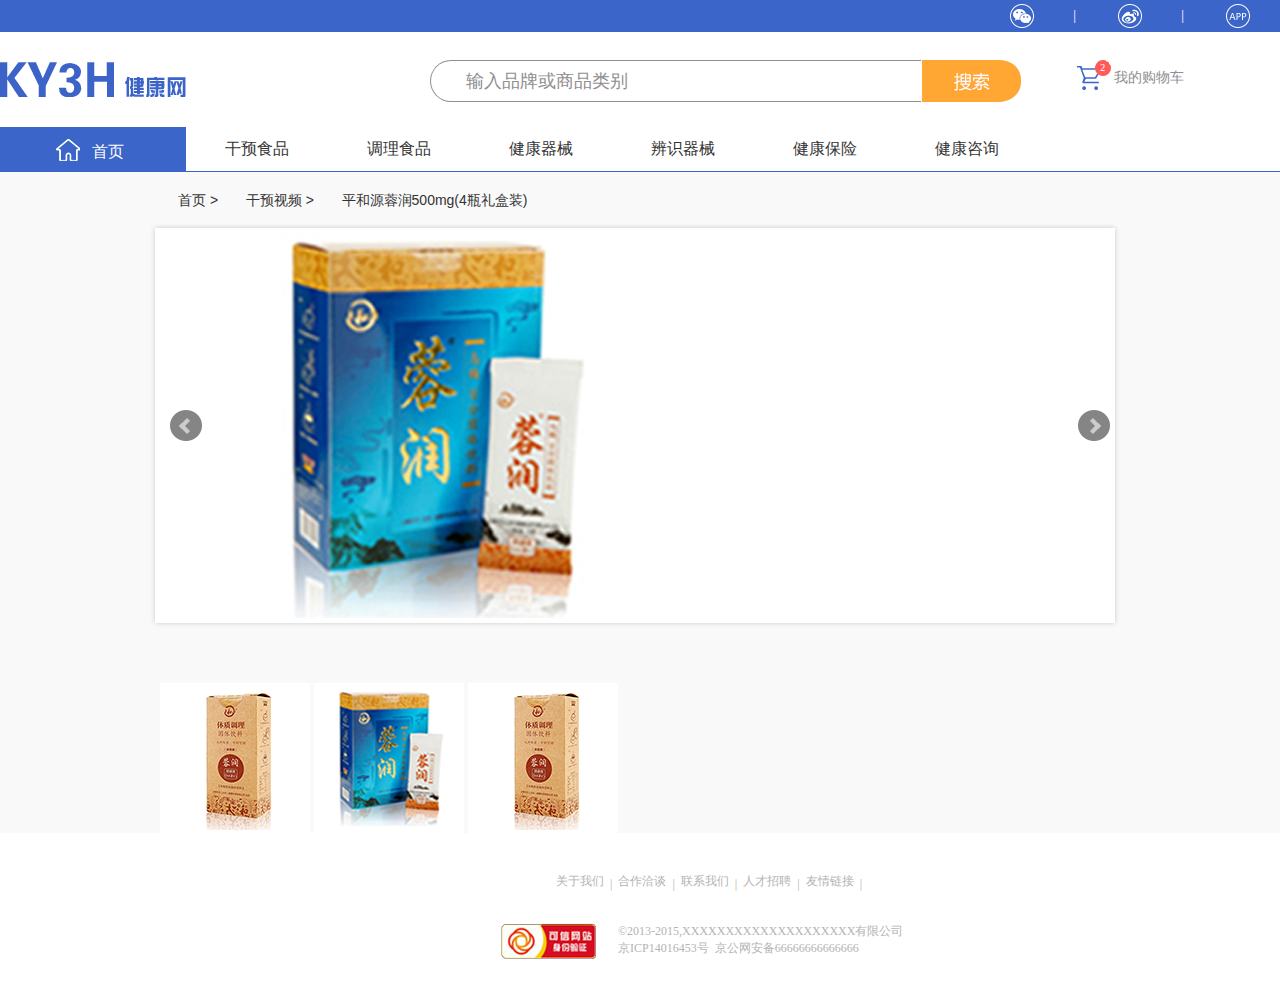
==== goodDetails.html @ a5d9b706 "dsaf" ====
<!doctype html>
<html lang="en">
<head>
	<meta charset="UTF-8">
	<meta http-equiv=Content-Type content=“text/html;charset=UTF-8″>
	<meta http-equiv=X-UA-Compatible content=IE=EmulateIE8>
	<link rel="stylesheet" href="css/bootstrap.min.css">
	<link rel="stylesheet" href="css/jquery.bxslider.css">
	<link rel="stylesheet" href="css/reset.css">
	<link rel="stylesheet" href="css/index.css">
	<link rel="stylesheet" href="css/hb_pc.css">
	<script src="js/jquery-1.9.1.min.js"></script>
	<script src="js/jquery.bxslider.min.js"></script>
	<script src="js/bootstrap.min.js"></script>
	<script src="js/index.js"></script>
	<script type="text/javascript" src="js/PIE.js"></script>
	<title>商品详情</title>
</head>
<body>
	<!-- 顶部 -->
	<div class="box h-box">
		<div class="content clearfloat">
			<ul class="clearfloat">
				<li>
					<img src="images/seey_00.png" alt="" class="h-img">
                    <img src="images/hre_20.png" alt="" class="header-son">
                    <span>|</span>
				</li>
				<li>
					 <img src="images/seey_01.png" alt="" class="h-img">
                     <img src="images/rhee_21.png" alt="" class="header-son header-son-2">
                    <span>|</span>
				</li>
				<li>
					<img src="images/seey_02.png" alt="" class="h-img">
                    <img src="images/ewhj_23.png" alt="" class="header-son">
                    <span>|</span>
				</li>
				<li>
					<img src="images/seey_03.png" alt="" class="h-img">
				</li>
			</ul>
		</div>
	</div>
	<!-- logo 搜索 登录 注册 -->
    <div class="box logobox">
		<div class="content">
			<!-- logo 搜索 登录 注册 -->
			<ul class="logo_top clearfloat" >
				<li class="logo">
					<img src="images/gew_27.png" alt="">
					<span class="greetings">尊敬的XXX先生/女士上午好！</span>
				</li>

				<li class="search_box">
					<input type="text" placeholder="" value="输入品牌或商品类别">
					<img src="images/gew_21.png" alt="">
				</li>
				<li class="shop_box">
					<div>
						<img src="images/gew_30.png" alt="">
						<span class="shop_num">2</span></div>
					<span>我的购物车</span>
				</li>
				<li class="login_box">
					 <div class="clasify show">
						 <input type="button" value="登录">
						 <p>|</p>
						 <input type="button" value="注册">
					 </div>
					 <div class="clasify ">
						 <img src="images/gew_24.png" alt="">ymisioa
					 </div>
				</li>
			</ul>
			<!-- 导航栏-->
			<ul class="nav clearfloat">
				<li class="nav_home">
					<img src="images/gew_37.png" alt=""><span>首页</span>

				</li>
				<li>干预食品</li>
				<li>调理食品</li>
				<li>健康器械</li>
				<li>辨识器械</li>
				<li>健康保险</li>
				<li>健康咨询</li>
			</ul>
		</div>
	</div>
	<!--首页下拉二级-->
	<div class="box nav_home_erji">
		<ul class="content clearfloat">
			<li class="nav_home_erji_one">
				<img src="images/gww_42.png" alt="">
				<div class="details">
					<strong>暖暖</strong>
					<p>缓解疲劳，有助睡眠</p>
					<p>缓解疲劳，有助睡眠</p>
					<span>￥230.00</span>
					<img src="images/gee_42.png" alt="">
				</div>
				<i></i>
			</li>
			<li class="nav_home_erji_two">
				<img src="images/6trg_44.png" alt="">
				<div class="details">
					<strong>暖暖</strong>
					<p>缓解疲劳，有助睡眠</p>
					<p>缓解疲劳，有助睡眠</p>
					<span>￥230.00</span>
					<img src="images/gee_42.png" alt="">
				</div>
				<i></i>
			</li>
			<li class="nav_home_erji_three">
				<img src="images/6trg_46.png" alt="">
				<div class="details">
					<strong>暖暖</strong>
					<p>缓解疲劳，有助睡眠</p>
					<p>缓解疲劳，有助睡眠</p>
					<span>￥230.00</span>
					<img src="images/gee_42.png" alt="">
				</div>
			</li>
		</ul>
		<ul class="content clearfloat">
			<li class="nav_home_erji_one">
				<img src="images/gww_42.png" alt="">
				<div class="details">
					<strong>暖暖</strong>
					<p>缓解疲劳，有助睡眠</p>
					<p>缓解疲劳，有助睡眠</p>
					<span>￥230.00</span>
					<img src="images/gee_42.png" alt="">
				</div>
				<i></i>
			</li>
			<li class="nav_home_erji_two">
				<img src="images/gww_42.png" alt="">
				<div class="details">
					<strong>暖暖</strong>
					<p>缓解疲劳，有助睡眠</p>
					<p>缓解疲劳，有助睡眠</p>
					<span>￥230.00</span>
					<img src="images/gee_42.png" alt="">
				</div>
				<i></i>
			</li>
		</ul>
	</div>

    <!--- content --->

    <div class="bg_f9f9f9">

        <div class="width_960px margin_center">
            <!-- 导航内容 -->
            <div class="line_height_56px padding_left_18">
                <span class="">首页</span>
                <span class="display_inline_block width_32px"> > </span>
                <span class="">干预视频</span>
                <span class="display_inline_block width_32px"> > </span>
                <span class="">平和源蓉润500mg(4瓶礼盒装)</span>
            </div>

            <!--  -->
            <div class="">
                <!-- 商品图片 -->
                <div class="slider">
                    <ul class="bxslider">
                        <li><img src="images/goods_big_img.png" /></li>
                        <li><img src="images/goods_big_img.png" /></li>
                        <li><img src="images/goods_big_img.png" /></li>
                    </ul>

                    <div id="bx-pager">
                        <a data-slide-index="0" href=""><img src="images/6trg_44.png" /></a>
                        <a data-slide-index="0" href=""><img src="images/6trg_46.png" /></a>
                        <a data-slide-index="0" href=""><img src="images/6trg_44.png" /></a>
                    </div>

                </div>
            </div>
            <script>
                $(function(){
                    $('.bxslider').bxSlider({
                        pagerCustom: '#bx-pager'
                    });
                });

            </script>

        </div>

    </div>

<!--版权-->
	<div class="box copyright">
		<div class="content">
			<ul class="clearfloat">
				<li><a href="">关于我们</a><span>|</span></li>
				<li><a href="">合作洽谈</a><span>|</span></li>
				<li><a href="">联系我们</a><span>|</span></li>
				<li><a href="">人才招聘</a><span>|</span></li>
				<li><a href="">友情链接</a><span>|</span></li>
			</ul>
			<div class="copyright_bottom clearfloat">
				<img src="images/hzwz.png" alt="">
				<div class="copyright_right">
					<p>©2013-2015,XXXXXXXXXXXXXXXXXXXX有限公司</p>
					<p>京ICP14016453号&nbsp;&nbsp;京公网安备66666666666666</p>
				</div>
			</div>
		</div>
	</div>
</body>

</html>
---- css/index.css ----
body{
	font-family: "微软雅黑";background: #f9f9f9;
}
input[type="text"],input[type="button"], input[type="submit"], input[type="reset"],button{
	outline: none; highlight-color: rgba(0,0,0,0);
}
.clearfloat:after{display:block;clear:both;content:"";visibility:hidden;height:0;}
.clearfloat{zoom:1}
*{
	box-sizing: border-box;
}
/********************************** 首页 ****************************************************/

/******************* 顶部******************** */
.box{
	width:100%;
}
.box>.content{
	width:1400px;margin:0 auto;
}
.h-box{
	background: #3c65c9;
}
.h-box  ul{
	float: right;
}
.h-box ul li{
	width:108px;float:left;color:#fff;position: relative;height:32px;line-height: 32px;text-align: center;
}
.h-box ul li .h-img{
	position: absolute;left:0;_left:10px;right:0;top:0;bottom:0;margin:auto;vertical-align: middle;
}
.h-box  ul li .header-son{
   position: absolute;top:32px;right:-20px;z-index: 2;display: none;
}
.h-box ul li .header-son-2{
   right:0;
}
.h-box ul li span{
	position: absolute;right:0;
}
.clasify{
	display: none;
}
.show{
	display: block;
}
/**********************logo 搜索 登录 注册**************************/
.logobox{
	background: #fff;border-bottom:1px solid #3C65C9;
}
.logobox ul li{
	float: left;
}
.logobox .logo_top{
	color:#918e8f;padding-top:28px;
}
.logobox .logo_top .logo{
	width:430px;margin-top:2px;margin-bottom:30px;
}
.logobox .logo_top .logo img{
  width:186px;height:35px;
}
.logobox .logo_top .logo .greetings{
	display: block;float:right;width:244px;height:35px;line-height: 35px;
	text-align: center;font-size:12px;display: none;
}
.logobox .logo_top .search_box{
	width:591px;height:42px;position: relative;
}
.logobox .logo_top .search_box input{
	width:491px;height:42px;line-height:42px;color:#918e8f;border-radius:50px 0 0 50px;-webkit-border-radius:50px 0 0 50px;-moz-border-radius:50px 0 0 50px; border:1px solid #918e8f;border-right:0;padding-left:35px;font-size: 18px; behavior: url(PIE.htc);position: absolute;left:0;top:0;z-index: 5;
	behavior: url("CSS/PIE.htc");
}
.logobox .logo_top .search_box img{
	position: absolute;right:0;top:0;width:99px;heihgt:42px;
}
.logobox .logo_top .shop_box{
     width:218px;hight:35px;
	line-height:35px;
	text-align: center;
	font-size: 14px;
}
.logobox .logo_top .shop_box div{
	position: relative;width:35px;height:30px;
	display: inline-block;
}
.logobox .logo_top .shop_box div .shop_num{
	display:block;position: absolute;right:0;top:0;width:16px;height:16px;
	text-align: center;line-height: 16px;background: url("../images/hee_03.png");
	font-size:10px;color:#fff;
}
.logobox .logo_top .shop_box div img{
	vertical-align: top;
}
/*登录  注册 */
.logobox .logo_top .login_box {
   float:right;width:160px;height:40px;
	text-align: center;
	line-height:30px;
}
.logobox .logo_top .login_box p{
	display: inline-block;
}
.logobox .logo_top .login_box input{
	background:none;border:none;outline: none;color:#918e8f;font-size: 14px;width:28px;height:16px;
}
.logobox .logo_top .login_box img{
	vertical-align: middle;width:40px;height:40px;border-radius: 50%;margin-right:16px;
	behavior: url("CSS/PIE.htc");
}
 /*导航栏*/
.nav{
 color:#333;font-size:16px;
}
.nav li{
	width:142px;text-align: center;height:44px;line-height: 44px;
}
.nav .nav_home{
	background: #3c65c9;width:186px;text-align: center;height:44px;color:#fff;
}
.nav .nav_home>img{
	display:block;float:left;width:24px;height:22px;margin:12px 12px 0 56px;
}
.nav .nav_home>span{
	display:block;float:left;height:44px;line-height: 50px;
}
/*首页二级下拉菜单*/
.nav_home_erji{
	color:#333;position:relative;left:0;top:0;background: #fff;display: none;z-index: 999;
}
.nav_home_erji ul{
   width:1400px;margin:auto;
}
.nav_home_erji ul li{
	margin-top:44px;float: left;
}
.nav_home_erji ul .nav_home_erji_one{
	width:455px;
}
.nav_home_erji ul .nav_home_erji_two{
	width:470px;padding-left:32px;
}
.nav_home_erji ul .nav_home_erji_three{
	width:443px;
}
.nav_home_erji .details{
	display: inline-block;line-height: 28px;text-align: left;font-size: 16px;
}
.nav_home_erji .details strong{
	font-size: 16px;
}
.nav_home_erji .details span{
	display: block;color:#fd5756;
}
.nav_home_erji i{
	display: block;float:right;width:1px;height:118px;background: #E0E0E0;
}
/************************  banner **************/
.banner {
	background: #f9f9f9;height:480px;
}
.banner .content{
	position: relative;height:480px;overflow: hidden;
}
.banner  .content ul{
position: absolute;left:0;top:0;height:480px;
}
.banner  .content ul li{
	float: left;width:1400px;height:100%;
}
.banner .content .left{
	position: absolute;left:38px;top:0;bottom:0;margin:auto 0;
}
.banner .content .right{
	position: absolute;right:38px;top:0;bottom:0;margin:auto 0;
}
.banner .content .banner_num{
	position: absolute;left:0;right:0;margin:0 auto;top: 450px;width:120px;height:12px;
}
.banner .content .banner_num li{
	float:left;width:12px;height:12px;background: #BCBFC1;border-radius: 50%;-webkit-border-radius: 50%;-moz-border-radius:50%;margin:0 6px; behavior: url(PIE.htc);position: relative;z-index: 5;
	behavior: url("CSS/PIE.htc");
}
.banner .content .banner_num .small_btn{
	width:26px;border-radius:15px;
	behavior: url("CSS/PIE.htc");
}
/************************ 列表*********************/
.list{
	background: #f9f9f9;
}
.list .content{
	background: #fff;margin:24px auto 54px!important;border:1px solid #e5e5e5;
}
.list li{
   float:left;width:25%;height:136px;
}
.list li img{
	display:block;float:left;margin-top:26px;margin-left:68px;margin-right:28px;
}
.list li .li_right{
	float:left;text-align: left;margin-top: 40px;
}
.list li .li_right p{
	font-size:14px;color:#333;line-height: 20px;
}
.list li .li_right .title{
	 font-size: 18px;color:#333;line-height:8px;margin-bottom:16px;
 }
/*********************** 主体内容  限时抢购*******************************/
.main{
	margin-bottom:36px!important;background: #f9f9f9;
}
.main .main_title{
	display:block;margin:0 auto;
}
.main .main_top{
	margin-left:12px;margin-bottom:28px;
}
.main .more{
	display: block;float: right;margin-top:20px;
}
.main .main_con li{
	width:25%;float:left;
}
.main .main_con li div{
	width:320px;padding:20px 20px 12px 22px;border:1px solid #e5e5e5;background:#fff;
}
.main .main_con li>span{
	display: block;
}
.main .main_con li div a{
	 display: block;height:100%;
}
.main .main_con li:last-of-type{
	margin-right:0;
}
.main .main_con li .details_img{
	width:277px;height:265px;margin-bottom:14px;
}
.main .main_con li>div>span{
	display: inline-block;
}
.main .main_con li .present_price{
	font-size:16px;color:#fd5756;
}
.main .main_con li .original_price{
	font-size:16px;color:#333;text-decoration:line-through;margin-left:18px;margin-right:64px;
}
.main .main_con li .num{
	font-size:12px;
}
.main .main_con li p{
	margin-top:18px;margin-bottom:11px;
}

.main .main_con li  .order_btn{
	display:block;float:left;width:120px;height:39px;
}
.main .main_con li  .order_btn2{
	display:block;float:right;width:120px;height:39px;
}
.bg-box{
	position: relative;z-index:0;
}
.bg-box .bg{
	background: #fff;width:100%;height:96px;position:absolute;left:0;bottom:-36px;z-index:-1;
}
/*****************主体内容2 精品推荐*********************/
.main2 .main_con li{
	width:20%;/*margin-right:17px;*/
}
.main2 .main_con li div{
	width:266px;padding:20px 20px 12px 22px;
}
.main2 .main_con li div .details_img{
	width:230px;height:220px;
}
.main2 .main_con li .original_price{
	margin-left:16px;margin-right:22px;
}
/***********************底部******************/
.footer{
background: #fff;border-top:1px solid #ddd;
}
.footer ul li{
	width:25%;float: left;padding-top:29px;line-height: 30px;text-align: center;position: relative;
}
.footer ul li strong{
	font-size: 14px;color:#676767;
}
.footer ul li a{
	color:#a7a6a6;
}
.footer ul li i{
	width:1px;height:63px;background:#DDDDDD;overflow: hidden;position: absolute;right:0;top:68px;
}
/*****************版权***********************/
.copyright{
	background: #fff;color:#b4b3b3;font-size: 12px;
}
.copyright ul{
	padding-left:550px;text-align: center;padding-top:40px;margin:0 auto;color:#b4b3b3;
}
.copyright ul li{
float: left;text-align: center;
}
.copyright a{
color:#b4b3b3;font-size: 12px;margin:0 6px;
}
.copyright li span{
	display:block;float:right;margin-top:3px;
}
.copyright .copyright_bottom{
	padding-left:500px;margin-top:30px;padding-bottom:28px;
}
.copyright .copyright_bottom img{
	display: block;float: left;margin-right:22px;
}
.copyright .copyright_bottom .copyright_right{
	display: block;float:left;
}

/********************************** 分类与商品筛选 ****************************************************/
/*****小导航*****/
.breadcrumb{
height:56px;color:#4f4f4f;line-height: 56px;
}
.breadcrumb a{
	display: block;padding-left:18px;color:#4f4f4f;float: left;
}
.breadcrumb span{
	display: block;float: left;padding-left:16px;
}
/****** 排序 ******/
.sort{
    height:54px;background: #fff;margin-bottom:22px!important;line-height: 54px;
}
.sort .sort_left{
	padding-left:18px;
}
.sort .sort_left li{
	float:left;padding-right:42px;
}
.sort .sort_left li img{
	vertical-align: middle;padding-left:3px;
}
---- css/hb_pc.css ----
@CHARSET "UTF-8";
html{font-size: 62.5%;}
body{font-family: 'Microsoft YaHei',"微软雅黑","MicrosoftJhengHei","华文细黑","Helvetica","Arial","sans-serif";color: #333333;font-size: 14px;}

a{color: #333333;}
a:hover{color:#333333;;text-decoration:none;}
a:active{color: #333333;;}
a:focus{color: #333333;;text-decoration:none;}
/******加载字体*******/
@font-face {font-family: "iconfont";
    src: url('../fonts/iconfont.eot'); /* IE9*/
    src: url('../fonts/iconfont.eot?#iefix') format('embedded-opentype'), /* IE6-IE8 */
    url('../fonts/iconfont.woff') format('woff'), /* chrome、firefox */
    url('../fonts/iconfont.ttf') format('truetype'), /* chrome、firefox、opera、Safari, Android, iOS 4.2+*/
    url('../fonts/iconfont.svg#iconfont') format('svg'); /* iOS 4.1- */
}
/*移动端字体图标*/
@font-face {font-family: "iconfont";
    src: url('../fonts/iconfont.eot');/*IE9*/
    src: url('../fonts/iconfont.eot?#iefix') format('embedded-opentype'); /* IE6-IE8 */
    src: url('../fonts/iconfont.woff') format('woff'); /*chrome、firefox*/
    src: url('../fonts/iconfont.ttf') format('truetype'); /* chrome、firefox、opera、Safari, Android, iOS 4.2+ */
    src: url('../fonts/iconfont.svg#iconfont') format('svg'); /* iOS 4.1- */
}


/*移动端bootstrap字体*/
@font-face {font-family: "Glyphicons Halflings";
    src: url('../fonts/glyphicons-halflings-regular.eot');/*IE9*/
    src: url('../fonts/glyphicons-halflings-regular.eot?#iefix') format('embedded-opentype'); /* IE6-IE8 */
    src: url('../fonts/glyphicons-halflings-regular.woff2') format('woff'); /*chrome、firefox*/
    src: url('../fonts/glyphicons-halflings-regular.ttf') format('truetype'); /* chrome、firefox、opera、Safari, Android, iOS 4.2+ */
    src: url('../fonts/glyphicons-halflings-regular.svg#glyphicons_halflingsregular') format('svg'); /* iOS 4.1- */
}

.iconfont {
    font-family:"iconfont" !important;
    font-size:20px;
    font-style:normal;
    -webkit-font-smoothing: antialiased;
    -webkit-text-stroke-width: 0.2px;
    -moz-osx-font-smoothing: grayscale;
}
/******************************************** 覆盖bootstrap的样式 ************************************************************/
.container-fluid {
    margin-left: auto;
    margin-right: auto;
    padding-left: 14px;
    padding-right: 14px;
}
.row {
    margin-left: -14px;
    margin-right: -14px;
}

/*********** 字体颜色 **************/
.color_3bbaff{color: #3bbaff;}
.color_3bbaff:hover{color:#3bbaff;text-decoration:none;}
.color_3bbaff:active{color: #3bbaff;}
.color_3bbaff:focus{color: #3bbaff;text-decoration:none;}
.color_3bbaff:visited{color: #3bbaff;text-decoration:none;}

.color_e5005a{color: #e5005a;}
.color_e5005a:hover{color:#e5005a;text-decoration:none;}
.color_e5005a:active{color: #e5005a;}
.color_e5005a:focus{color: #e5005a;text-decoration:none;}
.color_e5005a:visited{color: #e5005a;text-decoration:none;}

.color_fdd000{color: #fdd000;}
.color_fdd000:hover{color:#fdd000;text-decoration:none;}
.color_fdd000:active{color: #fdd000;}
.color_fdd000:focus{color: #fdd000;text-decoration:none;}
.color_fdd000:visited{color: #fdd000;text-decoration:none;}

.color_4996f6{color: #4996f6;}
.color_4996f6:hover{color:#4996f6;text-decoration:none;}
.color_4996f6:active{color: #4996f6;}
.color_4996f6:focus{color: #4996f6;text-decoration:none;}
.color_4996f6:visited{color: #4996f6;text-decoration:none;}

.color_ff3333{color: #ff3333;}
.color_ff3333:hover{color:#ff3333;text-decoration:none;}
.color_ff3333:active{color: #ff3333;}
.color_ff3333:focus{color: #ff3333;text-decoration:none;}
.color_ff3333:visited{color: #ff3333;text-decoration:none;}

.color_f1993b{color: #f1993b;}
.color_f1993b:hover{color:#f1993b;text-decoration:none;}
.color_f1993b:active{color: #f1993b;}
.color_f1993b:focus{color: #f1993b;text-decoration:none;}
.color_f1993b:visited{color: #f1993b;text-decoration:none;}

.color_666666{color: #666666;}
.color_666666:hover{color:#666666;text-decoration:none;}
.color_666666:active{color: #666666;}
.color_666666:focus{color: #666666;text-decoration:none;}
.color_666666:visited{color: #666666;text-decoration:none;}

.color_9ed7e4{color: #9ed7e4;}
.color_9ed7e4:hover{color:#9ed7e4;text-decoration:none;}
.color_9ed7e4:active{color: #9ed7e4;}
.color_9ed7e4:focus{color: #9ed7e4;text-decoration:none;}
.color_9ed7e4:visited{color: #9ed7e4;text-decoration:none;}

.color_565656{color: #565656;}
.color_565656:hover{color:#565656;text-decoration:none;}
.color_565656:active{color: #565656;}
.color_565656:focus{color: #565656;text-decoration:none;}
.color_565656:visited{color: #565656;text-decoration:none;}

.color_3eb034{color: #3eb034;}
.color_3eb034:hover{color:#3eb034;text-decoration:none;}
.color_3eb034:active{color: #3eb034;}
.color_3eb034:focus{color: #3eb034;text-decoration:none;}
.color_3eb034:visited{color: #3eb034;text-decoration:none;}

.color_333{color: #333;}
.color_333:hover{color:#333;text-decoration:none;}
.color_333:active{color: #333;}
.color_333:focus{color: #333;text-decoration:none;}
.color_333:visited{color: #333;text-decoration:none;}

.color_cccccc{color: #cccccc;}
.color_cccccc:hover{color:#cccccc;text-decoration:none;}
.color_cccccc:active{color: #cccccc;}
.color_cccccc:focus{color: #cccccc;text-decoration:none;}
.color_cccccc:visited{color: #cccccc;text-decoration:none;}

.color_bbbbbb{color: #bbbbbb;}
.color_bbbbbb:hover{color:#bbbbbb;text-decoration:none;}
.color_bbbbbb:active{color: #bbbbbb;}
.color_bbbbbb:focus{color: #bbbbbb;text-decoration:none;}
.color_bbbbbb:visited{color: #bbbbbb;text-decoration:none;}

.color_7aa7ff{color: #7aa7ff;}
.color_7aa7ff:hover{color:#7aa7ff;text-decoration:none;}
.color_7aa7ff:active{color: #7aa7ff;}
.color_7aa7ff:focus{color: #7aa7ff;text-decoration:none;}
.color_7aa7ff:visited{color: #7aa7ff;text-decoration:none;}

.color_66cc66{color: #66cc66;}
.color_66cc66:hover{color:#66cc66;text-decoration:none;}
.color_66cc66:active{color: #66cc66;}
.color_66cc66:focus{color: #66cc66;text-decoration:none;}
.color_66cc66:visited{color: #66cc66;text-decoration:none;}

.color_ff3366{color: #ff3366;}
.color_ff3366:hover{color:#ff3366;text-decoration:none;}
.color_ff3366:active{color: #ff3366;}
.color_ff3366:focus{color: #ff3366;text-decoration:none;}
.color_ff3366:visited{color: #ff3366;text-decoration:none;}

.color_ca0500{color: #ca0500;}
.color_ca0500:hover{color:#ca0500;text-decoration:none;}
.color_ca0500:active{color: #ca0500;}
.color_ca0500:focus{color: #ca0500;text-decoration:none;}
.color_ca0500:visited{color: #ca0500;text-decoration:none;}

.color_white,.color_fff{color: #fff;}
.color_white:hover,.color_fff:hover{color:#fff;text-decoration:none;}
.color_white:active,.color_fff:active{color: #fff;}
.color_white:focus,.color_fff:focus{color: #fff;text-decoration:none;}
.color_white:visited,.color_fff:visited{color: #fff;text-decoration:none;}

.color_99{color: #999999;}
.color_99:hover{color:#999999;text-decoration:none;}
.color_99:active{color: #999999;}
.color_99:focus{color: #999999;text-decoration:none;}
.color_99:visited{color: #999999;text-decoration:none;}

.color_eb9a41{color: #eb9a41;}
.color_eb9a41:hover{color:#eb9a41;text-decoration:none;}
.color_eb9a41:active{color: #eb9a41;}
.color_eb9a41:focus{color: #eb9a41;text-decoration:none;}
.color_eb9a41:visited{color: #eb9a41;text-decoration:none;}

.color_ff9900{color: #ff9900;}
.color_6e7ec4{color: #6e7ec4}
.color_77d2b3{color: #77d2b3}
.color_6e7fc5{color: #6e7fc5}

/***********字体大小**************/
.font_weight_bold{font-weight : bold;}

.font_8{font-size: 8px;}
.font_10{font-size: 10px;}
.font_12{font-size: 12px;}
.font_13{font-size: 13px;}
.font_14{font-size: 14px;}
.font_16{font-size: 16px;}
.font_18{font-size: 18px;}
.font_20{font-size: 20px;}
.font_23{font-size: 23px;}
.font_24{font-size: 24px;}
.font_26{font-size: 26px;}
.font_28{font-size: 28px;}
.font_32{font-size: 32px;}
.font_34{font-size: 34px;}
.font_36{font-size: 36px;}

/********* 背景色 ***********/
.bg_0ea9e2{background:#0ea9e2}
.bg_23c3ab{background:#23c3ab}
.bg_efc028{background:#efc028}
.bg_e20e0e{background:#e20e0e}
.bg_f3572e{background:#f3572e}
.bg_ed4030{background:#ed4030}
.bg_e5005a{background:#e5005a}
.bg_fdd000{background:#fdd000}
.bg_f7f7f7{background:#f7f7f7}
.bg_f3bb64{background:#f3bb64}
.bg_f4f9ff{background:#f4f9ff}
.bg_f9f9f9{background:#f9f9f9}
.bg_4996f6{background:#4996f6}
.bg_232323{background:#232323}
.bg_d1000c{background:#d1000c}
.bg_fafafa{background:#fafafa}
.bg_cccccc{background:#cccccc}
.bg_333333{background:#333333}
.bg_f5f5f5{background: #f5f5f5;}
.bg_f6f6f6{background: #f6f6f6;}
.bg_ff3366{background: #ff3366;}
.bg_eeeff4{background: #eeeff4;}
.bg_99{background: #999;}
.bg_white,.bg_ff{background: #ffffff;}
.bg_black,.bg_000{background: #000000;}
.bg_d8d8d8{background:#d8d8d8;}
.bg_eee{background:#eeeff4;}
.bg_fdd100{background: #fdd100}
.bg_8cb8de{background: #8cb8de}
.bg_7c5c9d{background: #7c5c9d}
.bg_77d2b3{background: #77d2b3}
.bg_f1993b{background: #f1993b}
.bg_f66285{background: #f66285}
.bg_6e7ec4{background: #6e7ec4}
.bg_c09a85{background: #c09a85}
.bg_66d177{background: #66d177}
.bg_eb9a41{background: #eb9a41}
.bg_6e7fc5{background: #6e7fc5}
.bg_0099ff{background: #0099ff}
.bg_ff6600{background: #ff6600}

/*********** 边框颜色 **************/

.border_e5005a{border: 1px solid #e5005a;}
.border_top_e5005a{border-top: 1px solid #e5005a;}
.border_right_e5005a{border-right: 1px solid #e5005a;}
.border_bottom_e5005a{border-bottom: 1px solid #e5005a;}
.border_left_e5005a{border-left: 1px solid #e5005a;}

.border_e5e5e5{border: 1px solid #e5e5e5;}
.border_top_e5e5e5{border-top: 1px solid #e5e5e5;}
.border_right_e5e5e5{border-right: 1px solid #e5e5e5;}
.border_bottom_e5e5e5{border-bottom: 1px solid #e5e5e5;}
.border_left_e5e5e5{border-left: 1px solid #e5e5e5;}

.border_ff3366{border: 1px solid #ff3366;}
.border_top_ff3366{border-top: 1px solid #ff3366;}
.border_right_ff3366{border-right: 1px solid #ff3366;}
.border_bottom_ff3366{border-bottom: 1px solid #ff3366;}
.border_left_ff3366{border-left: 1px solid #ff3366;}

.border_cccccc{border: 1px solid #cccccc;}
.border_top_cccccc{border-top: 1px solid #cccccc;}
.border_right_cccccc{border-right: 1px solid #cccccc;}
.border_bottom_cccccc{border-bottom: 1px solid #cccccc;}
.border_left_cccccc{border-left: 1px solid #cccccc;}

.border_666666{border: 1px solid #666666;}
.border_top_666666{border-top: 1px solid #666666;}
.border_right_666666{border-right: 1px solid #666666;}
.border_bottom_666666{border-bottom: 1px solid #666666;}
.border_left_666666{border-left: 1px solid #666666;}

.border_333333{border: 1px solid #333333;}
.border_top_333333{border-top: 1px solid #333333;}
.border_right_333333{border-right: 1px solid #333333;}
.border_bottom_333333{border-bottom: 1px solid #333333;}
.border_left_333333{border-left: 1px solid #333333;}

.border_black,.border_000000{border: 1px solid #000000;}
.border_top_black,.border_top_000000{border-top: 1px solid #000000;}
.border_right_black,.border_right_000000{border-right: 1px solid #000000;}
.border_bottom_black,.border_bottom_000000{border-bottom: 1px solid #000000;}
.border_left_black,.border_left_000000{border-left: 1px solid #000000;}

.border_b_fff{border: 1px solid #fff;}
.border_b_top_fff{border-top: 1px solid #fff;}
.border_b_bottom_fff{border-bottom: 1px solid #fff;}
.border_b_left_fff{border-left: 1px solid #fff;}
.border_b_right_fff{border-right: 1px solid #fff;}

.border_b_cccccc{border: 1px solid #cccccc;}
.border_b_top_cccccc{border-top: 1px solid #cccccc;}
.border_b_bottom_cccccc{border-bottom: 1px solid #cccccc;}
.border_b_left_cccccc{border-left: 1px solid #cccccc;}
.border_b_right_cccccc{border-right: 1px solid #cccccc;}

.border_ff9900{border: 1px solid #ff9900;}
.border_top_ff9900{border-top: 1px solid #ff9900;}
.border_bottom_ff9900{border-bottom: 1px solid #ff9900;}
.border_left_ff9900{border-left: 1px solid #ff9900;}
.border_right_ff9900{border-right: 1px solid #ff9900;}
.border_top_ff9900_3s{border: 3px solid #ff9900;}


.border_b_eee{border: 1px solid #eeeff4;}
.border_b_top_eee{border-top: 1px solid #eeeff4;}
.border_b_bottom_eee{border-bottom: 1px solid #eeeff4;}
.border_b_left_eee{border-left: 1px solid #eeeff4;}
.border_b_right_eee{border-right: 1px solid #eeeff4;}

.border_b_2eee{border: 2px solid #eeeff4;}
.border_b_top_2eee{border-top: 2px solid #eeeff4;}
.border_b_bottom_2eee{border-bottom: 2px solid #eeeff4;}
.border_b_left_2eee{border-left: 2px solid #eeeff4;}
.border_b_right_2eee{border-right: 2px solid #eeeff4;}

.border_b_3eee{border: 3px solid #eeeff4;}
.border_b_top_3eee{border-top: 3px solid #eeeff4;}
.border_b_bottom_3eee{border-bottom: 3px solid #eeeff4;}
.border_b_left_3eee{border-left: 3px solid #eeeff4;}
.border_b_right_3eee{border-right: 3px solid #eeeff4;}

.border_d8d8d8{border:1px solid #d8d8d8;}
.border_top_d8d8d8{border-top:1px solid #d8d8d8;}
.border_right_d8d8d8{border-right:1px solid #d8d8d8;}
.border_bottom_d8d8d8{border-bottom:1px solid #d8d8d8;}
.border_left_d8d8d8{border-left:1px solid #d8d8d8;}

.border_999999{border: 1px solid #999999;}
.border_top_999999{border-top: 1px solid #999999;}
.border_bottom_999999{border-bottom: 1px solid #999999;}
.border_left_999999{border-left: 1px solid #999999;}
.border_right_999999{border-right: 1px solid #999999;}
.border_top_999999_3s{border: 3px solid #999999;}

.clear_border{border: none !important;}
.margin_center{margin:0 auto;}

.border_fa{border: 1px solid #fafafa;}
.border_top_fa{border-top: 1px solid #fafafa;}
.border_bottom_fa{border-bottom: 1px solid #fafafa;}
.border_left_fa{border-left: 1px solid #fafafa;}
.border_right_fa{border-right: 1px solid #fafafa;}
.border_right_dashed_fa{border-right: 1px dashed #fafafa;}

.border_bottom_999{border-bottom: 1px solid #999;}

.clear_top_border{border-top: none !important;}
.clear_right_border{border-right: none !important;}
.clear_bottom_border{border-bottom: none !important;}
.clear_left_border{border-left: none !important;}
.box_shadow_un{box-shadow: none;}

/************分隔线****************/

.divide_line_top_eee{border-top: 10px solid #eeeff4;}
.divide_line_bottom_eee{border-bottom: 10px solid #eeeff4;}
.divide_line_left_eee{border-left: 10px solid #eeeff4;}
.divide_line_right_eee{border-right: 10px solid #eeeff4;}

.divide_line_top_5eee{border-top: 5px solid #eeeff4;}
.divide_line_bottom_5eee{border-bottom: 5px solid #eeeff4;}
.divide_line_left_5eee{border-left: 5px solid #eeeff4;}
.divide_line_right_5eee{border-right: 5px solid #eeeff4;}

.divide_line_top_3eee{border-top: 3px solid #eeeff4;}
.divide_line_bottom_3eee{border-bottom: 3px solid #eeeff4;}
.divide_line_left_3eee{border-left: 3px solid #eeeff4;}
.divide_line_right_3eee{border-right: 3px solid #eeeff4;}

.divide_line_top_5ccc{border-top: 5px solid #cccccc;}
.divide_line_bottom_5ccc{border-bottom: 5px solid #cccccc;}
.divide_line_left_5ccc{border-left: 5px solid #cccccc;}
.divide_line_right_5ccc{border-right: 5px solid #cccccc;}

.divide_line_top_5000{border-top: 5px solid #000000;}
.divide_line_bottom_5000{border-bottom: 5px solid #000000;}
.divide_line_left_5000{border-left: 5px solid #000000;}
.divide_line_right_5000{border-right: 5px solid #000000;}
/************ 圆角 ****************/
.clear_border_radius{border-radius:0 !important;}
.border_radius_50p{border-radius:50%;}
.border_radius_4{border-radius:4px;}
.border_radius_20{border-radius:20px;}
.border_radius_23{border-radius:23px;}
.border_radius25{border-radius:25px;}
.border_radius35{border-radius:35px;}
.border_radius40{border-radius:40px;}
.border_radius45{border-radius:45px;}
.border_radius55{border-radius:55px;}
.border_radius60{border-radius:60px;}
.border_radius80{border-radius:80px;}

/*********** 行间距 **************/
.line_height_10{line-height: 1}
.line_height_15{line-height: 1.5}
.line_height_18{line-height: 1.8}
.line_height_25{line-height: 2.5}
.line_height_20{line-height: 2}
.line_height_22{line-height: 2.2}
.line_height_30{line-height: 3}
.line_height_40{line-height: 4}
.line_height_50{line-height: 5}
.line_height_18px{line-height: 18px;}
.line_height_35px{line-height: 35px;}
.line_height_40px{line-height: 40px;}
.line_height_56px{line-height: 56px;}
.line_height_60px{line-height: 60px;}
.line_height_90px{line-height: 90px;}

/*********** 一行高度 **************/

.height_div_14{ height: 14px;line-height: 14px;}
.height_div_15{ height: 15px;line-height: 15px;}
.height_div_25{ height: 25px;line-height: 25px;}
.height_div_35{ height: 35px;line-height: 35px;}
.height_div_40{ height: 40px;line-height: 40px;}
.height_div_45{ height: 45px;line-height: 45px;}
.height_div_50{ height: 50px;line-height: 50px;}
.height_div_60{ height: 60px;line-height: 60px;}
.height_div_70{ height: 60px;line-height: 70px;}
.height_div_80{ height: 80px;line-height: 80px;}
.height_div_100{ height: 100px;line-height: 100px;}

/*********** 高度 **************/
.all_height{height: 100%;}
.height_1px{height: 1px;}
.height_2px{height: 2px;}
.height_20px{height: 20px;}
.height_25px{height: 25px;}
.height_30px{height: 30px;}
.height_32px{height: 32px;}
.height_35px{height: 35px;}
.height_36px{height: 36px;}
.height_40px{height: 40px;}
.height_50px{height: 50px;}
.height_55px{height: 55px;}
.height_60px{height: 60px;}
.height_65px{height: 65px;}
.height_70px{height: 70px;}
.height_80px{height: 80px;}
.height_90px{height: 90px;}
.height_100px{height: 100px;}
.height_115px{height: 115px;}
.height_120px{height: 120px;}
.height_140px{height: 140px;}
.height_150px{height: 150px;}
.height_170px{height: 170px;}
.height_180px{height: 180px;}
.height_200px{height: 200px;}
.height_300px{height: 300px;}
.height_350px{height: 350px;}
.height_360px{height: 360px;}
.height_420px{height: 420px;}
.height_min_36px{min-height: 36px;}
.height_min_40px{min-height: 40px;}

/*********** 宽度设置 **************/
.all_width{width: 100%;}
.width_10{width: 10%;}
.width_15{width: 15%;}
.width_20{width: 20%;}
.width_24{width: 24%;}
.width_25{width: 25%;}
.width_29{width: 29%;}
.width_30{width: 30%;}
.width_33{width: 33%;}
.width_34{width: 34%;}
.width_35{width: 35%;}
.width_40{width: 40%;}
.width_45{width: 45%;}
.width_47{width: 47%;}
.width_50{width: 50%;}
.width_55{width: 55%;}
.width_60{width: 60%;}
.width_69{width: 69%;}
.width_70{width: 70%;}
.width_75{width: 75%;}
.width_80{width: 80%;}
.width_85{width: 85%;}
.width_90{width: 90%;}
.width_100{width: 100px;}
.width_10px{width: 10px;}
.width_20px{width: 20px;}
.width_30px{width: 30px;}
.width_25px{width: 25px;}
.width_32px{width: 32px;}
.width_35px{width: 35px;}
.width_40px{width: 40px;}
.width_45px{width: 45px;}
.width_50px{width: 50px;}
.width_55px{width: 55px;}
.width_60px{width: 60px;}
.width_65px{width: 65px;}
.width_70px{width: 70px;}
.width_75px{width: 75px;}
.width_80px{width: 80px;}
.width_90px{width: 90px;}
.width_100px{width: 100px;}
.width_110px{width: 110px;}
.width_140px{width: 140px;}
.width_200px{width: 200px;}
.width_210px{width: 210px;}
.width_250px{width: 250px;}
.width_270px{width: 270px;}
.width_360px{width: 360px;}
.width_400px{width: 400px;}
.width_545px{width: 545px;}
.width_560px{width: 560px;}
.width_640px{width: 640px;}
.width_733px{width: 733px;}
.width_930px{width: 930px;}
.width_960px{width: 960px;}
.width_1000px{width: 1000px;}
.width_1100px{width: 1100px;}
.width_1200px{width: 1200px;}

.max_width_640px{max-width: 640px;}
.max_width_720px{max-width: 720px;}
.max_width_750px{max-width: 750px;}
.max_width_780px{max-width: 780px;}
.max_width_1100px{max-width: 1100px;}
.min_width_1200px{min-width: 1200px;}

/*********** 内补丁 **************/
.clear_padding{padding:0 !important;}
.clear_padding_left{padding-left:0 !important;}
.clear_padding_right{padding-right:0 !important;}
.padding_left_0{padding-left: 0;}
.padding_left_2{padding-left: 2px;}
.padding_left_5{padding-left: 5px;}
.padding_left_8{padding-left: 8px;}
.padding_left_10{padding-left: 10px;}
.padding_left_15{padding-left: 15px;}
.padding_left_18{padding-left: 18px;}
.padding_left_20{padding-left: 20px;}
.padding_left_25{padding-left: 25px;}
.padding_left_30{padding-left: 30px;}
.padding_left_42{padding-left: 42px;}

.padding_top_0{padding-top: 0;}
.padding_top_1{padding-top: 1px;}
.padding_top_2{padding-top: 2px;}
.padding_top_5{padding-top: 5px;}
.padding_top_6{padding-top: 6px;}
.padding_top_7{padding-top: 7px;}
.padding_top_8{padding-top: 8px;}
.padding_top_10{padding-top: 10px;}
.padding_top_15{padding-top: 15px;}
.padding_top_20{padding-top: 20px;}
.padding_top_25{padding-top: 25px;}
.padding_top_30{padding-top: 30px;}
.padding_right_0{padding-right: 0;}
.padding_right_2{padding-right: 2px;}
.padding_right_5{padding-right: 5px;}
.padding_right_10{padding-right: 10px;}
.padding_right_15{padding-right: 15px;}
.padding_right_20{padding-right: 20px;}
.padding_right_25{padding-right: 25px;}
.padding_right_55{padding-right: 55px;}
.padding_bottom_0{padding-bottom: 0;}
.padding_bottom_1{padding-bottom: 1px;}
.padding_bottom_5{padding-bottom: 5px;}
.padding_bottom_6{padding-bottom: 6px;}
.padding_bottom_7{padding-bottom: 7px;}
.padding_bottom_10{padding-bottom: 10px;}
.padding_bottom_15{padding-bottom: 15px;}
.padding_bottom_20{padding-bottom: 20px;}
.padding_bottom_25{padding-bottom: 25px;}
.padding_bottom_36{padding-bottom: 36px;}
.padding_10{padding: 10px;}
.padding_6px{padding: 6px;}
.padding_10px{padding: 10px;}
.padding_left_right_0{padding-right: 0;padding-left: 0;}

/*********** 外补丁 **************/
.clear_margin{margin:0px;}
.clear_margin_left{margin-left:0px !important;}
.clear_margin_right{margin-right:0px !important;}
.clear_margin_top{margin-top:0px !important;}
.clear_margin_bottom{margin-bottom:0px !important;}
.margin_top_0{margin-top: 0;}
.margin_bottom_0{margin-bottom:0;}
.margin_bottom_5{margin-bottom:5px;}
.margin_bottom_7{margin-bottom:7px;}
.margin_bottom_10{margin-bottom:10px;}
.margin_bottom_15{margin-bottom:15px;}
.margin_bottom_20{margin-bottom:20px;}
.margin_bottom_25{margin-bottom:25px;}
.margin_bottom_35{margin-bottom:35px;}
.margin_bottom_36{margin-bottom:36px;}
.margin_left_5{margin-left: 5px;}
.margin_left_10{margin-left: 10px;}
.margin_left_15{margin-left: 15px;}
.margin_left_20{margin-left: 20px;}
.margin_left_25{margin-left: 25px;}
.margin_left_30{margin-left: 30px;}
.margin_left_50{margin-left: 50px;}
.margin_left_55{margin-left: 55px;}
.margin_left_60{margin-left: 60px;}
.margin_left_65{margin-left: 65px;}
.margin_left_70{margin-left: 70px;}
.margin_left_75{margin-left: 75px;}
.margin_left_80{margin-left: 80px;}
.margin_left_90{margin-left: 90px;}
.margin_left_100{margin-left: 100px;}
.margin_left_110{margin-left: 110px;}
.margin_left_370{margin-left: 370px;}
.margin_left_2p{margin-left: 2%}
.margin_right_5{margin-right: 5px;}
.margin_right_10{margin-right: 10px;}
.margin_right_15{margin-right: 15px;}
.margin_right_20{margin-right: 20px;}
.margin_right_25{margin-right: 25px;}
.margin_right_28{margin-right: 28px;}
.margin_right_30{margin-right: 30px;}
.margin_right_32{margin-right: 32px;}
.margin_right_40{margin-right: 40px;}
.margin_right_42{margin-right: 42px;}
.margin_right_50{margin-right: 50px;}
.margin_right_55{margin-right: 55px;}
.margin_right_80{margin-right: 80px;}
.margin_right_100{margin-right: 100px;}
.margin_right_3p{margin-right: 3%;}
.margin_top_5{margin-top: 5px;}
.margin_top_7{margin-top: 7px;}
.margin_top_10{margin-top: 10px;}
.margin_top_15{margin-top: 15px;}
.margin_top_16{margin-top: 16px;}
.margin_top_20{margin-top: 20px;}
.margin_top_22{margin-top: 22px;}
.margin_top_25{margin-top: 25px;}
.margin_top_30{margin-top: 30px;}
.margin_top_35{margin-top: 35px;}
.margin_top_42{margin-top: 42px;}
.margin_top_8{margin-top: 8px;}
.margin_10{margin: 10px;}

/************************ 定位样式 ********************/
.img_responsive {display: block;max-width: 100%;height: auto;}
.relative{position: relative;}
.absolute{position: absolute;}
.fixed{position: fixed;}

.position_top_0{top: 0;}
.position_top_5{top: 5%}
.position_top_10{top: 10%}
.position_top_10{top: 10%}
.position_top_20{top: 20%}
.position_top_25{top: 25%}
.position_top_30{top: 30%}
.position_top_35{top: 35%}
.position_top_40{top: 40%}
.position_top_50{top: 45%}
.position_top_65{top: 65%}
.position_top_100{top: 100%}
.position_top_5px{top: 5px}
.position_top_10px{top: 10px}
.position_top_12px{top: 12px;}
.position_top_15px{top: 15px;}
.position_top_30px{top: 30px;}
.position_top_35px{top: 35px;}
.position_left_0{left: 0;}
.position_left_5{left: 5%;}
.position_left_10{left: 10%;}
.position_left_20{left: 20%;}
.position_left_30{left: 30%;}
.position_left_2px{left: 2px;}
.position_right_10px{right: 10px;}
.position_bottom_0px{bottom: 0px;}
.position_bottom_10px{bottom: 10px;}
.position_top_left_0{top:0px;left: 0px}
.position_top_right_0{top:0px;right: 0px}
.position_bottom_left_0{bottom:0px;left: 0px}
.position_bottom_right_0{bottom:0px;right: 0px}

/*************** 透明度 ***************/
.opacity_0{filter: alpha(opacity=0);-moz-opacity: 0;-khtml-opacity: 0;opacity: 0;}
.opacity_5{filter: alpha(opacity=5);-moz-opacity: 0.05;-khtml-opacity: 0.05;opacity: 0.05;}
.opacity_10{filter: alpha(opacity=10);-moz-opacity: 0.1;-khtml-opacity: 0.1;opacity: 0.1;}
.opacity_25{filter: alpha(opacity=25);-moz-opacity: 0.25;-khtml-opacity: 0.25;opacity: 0.25;}
.opacity_30{filter: alpha(opacity=30);-moz-opacity: 0.3;-khtml-opacity: 0.3;opacity: 0.3;}
.opacity_40{filter: alpha(opacity=40);-moz-opacity: 0.4;-khtml-opacity: 0.4;opacity: 0.6;}
.opacity_65{filter: alpha(opacity=65);-moz-opacity: 0.65;-khtml-opacity: 0.65;opacity: 0.65;}
.opacity_80{filter: alpha(opacity=80);-moz-opacity: 0.8;-khtml-opacity: 0.8;opacity: 0.8;}

/************** 鼠标形状 *********************************************************************************/
.pointer{cursor:pointer}

/************ 浮动 ****************/
.float_left{float:left;}
.float_right{float:right;}

/************ 内容显示 ****************/
.overflow_hidden{overflow: hidden;}
.visibility_hidden{visibility:hidden;}
.visibility_visible {visibility:visible;}

/************ div显示 ****************/
.div_table{ display: table;}
.div_table_row{display: table-row;}
.div_table_cell{display: table-cell;}
.display_none{display: none !important;}
.display_none_unimportant{display: none;}
.display_block{display: block !important;}
.display_block_unimportant{display: block;}
.display_inline_block{display: inline-block !important;}
.display_inline_block_unimportant{display: inline-block;}
.display_inline{display: inline !important;}
.display_inline_unimportant{display: inline;}
.div_center{display:block; margin:0 auto;}

.kyzb_container_fluid{padding-left: 10px;padding-right: 10px;}
.collection{color: #ff3366;}
/************ input 表单样式 ****************/
.input_transparent{background-color:transparent}


/*******************底部导航**********************/
.my_navbar_bottom{
    min-height: 49px;
}

/*******************my_collapse**********************/
.my_collapse li div.data-detail{
    display: none;
}
.my_collapse li.active div.data-detail{
    display: block;
}

/*******************按钮**********************/
.btn_nobg_redborder_redcolor{
    /*无背景红色边框按钮红色字体*/
    border:1px solid #ff3366;
    border-radius: 4px;
    color: #ff3366;
    background: #ffffff;
    display: inline-block;
    cursor: pointer;
    text-align: center;
}
.btn_redbg_redborder_whitecolor{
    /*红色背景红色边框白色按钮*/
    border:1px solid #ff3366;
    border-radius: 4px;
    color: #ffffff;
    background: #ff3366;
    display: inline-block;
    cursor: pointer;
    white-space: nowrap;
    text-align: center;
}

.btn_nobg_blackborder_blackcolor_noradius{
    /*黑色边框黑色字体无圆角按钮*/
    border:1px solid #000000;
    color: #000000;
    display: inline-block;
    text-align: center;
    padding: 3px 12px;
    white-space: nowrap;
    cursor: pointer;
}

.btn_nobg_blackborder_blackcolor_noradius.active{
    /*黑色边框黑色字体无圆角按钮*/
    border:1px solid #000000;
    color: #ffffff;
    background: #000;
    display: inline-block;
    text-align: center;
    padding: 3px 12px;
    white-space: nowrap;
    cursor: pointer;
}

.btn_gray{color:#999999;border-radius: 4px;border: 1px solid #999999;text-align: center;padding: 3px 12px;display: inline-block;white-space: nowrap;cursor: pointer;}
.btn_gray.active{color:#FFFFFF;background:#999999;border-radius: 4px;border: 1px solid #999999;text-align: center;padding: 3px 12px;display: inline-block;white-space: nowrap;cursor: pointer;}

.btn_ff9900{color:#ff9900; border-radius: 4px;border: 1px solid #ff9900;text-align: center;padding: 3px 12px;display: inline-block;white-space: nowrap;cursor: pointer;}

.btn_nobg_whiteborder{color:#ffffff; border-radius: 4px;border: 1px solid #ffffff;text-align: center;padding: 3px 12px;display: inline-block;white-space: nowrap;cursor: pointer;}
.btn_whitebg_redborder{color:#ff3366; background:#FFFFFF;border-radius: 4px;border: 1px solid #ffffff;text-align: center;padding: 3px 12px;display: inline-block;white-space: nowrap;cursor: pointer;}

/***************PC首页样式******************/
.header_top .container,.nav_content .container,.zhanshi .container,.chanpin .container{
	width : 1200px;
	padding-left: 0px;
	padding-right: 0px;
	margin: 0 center;
}
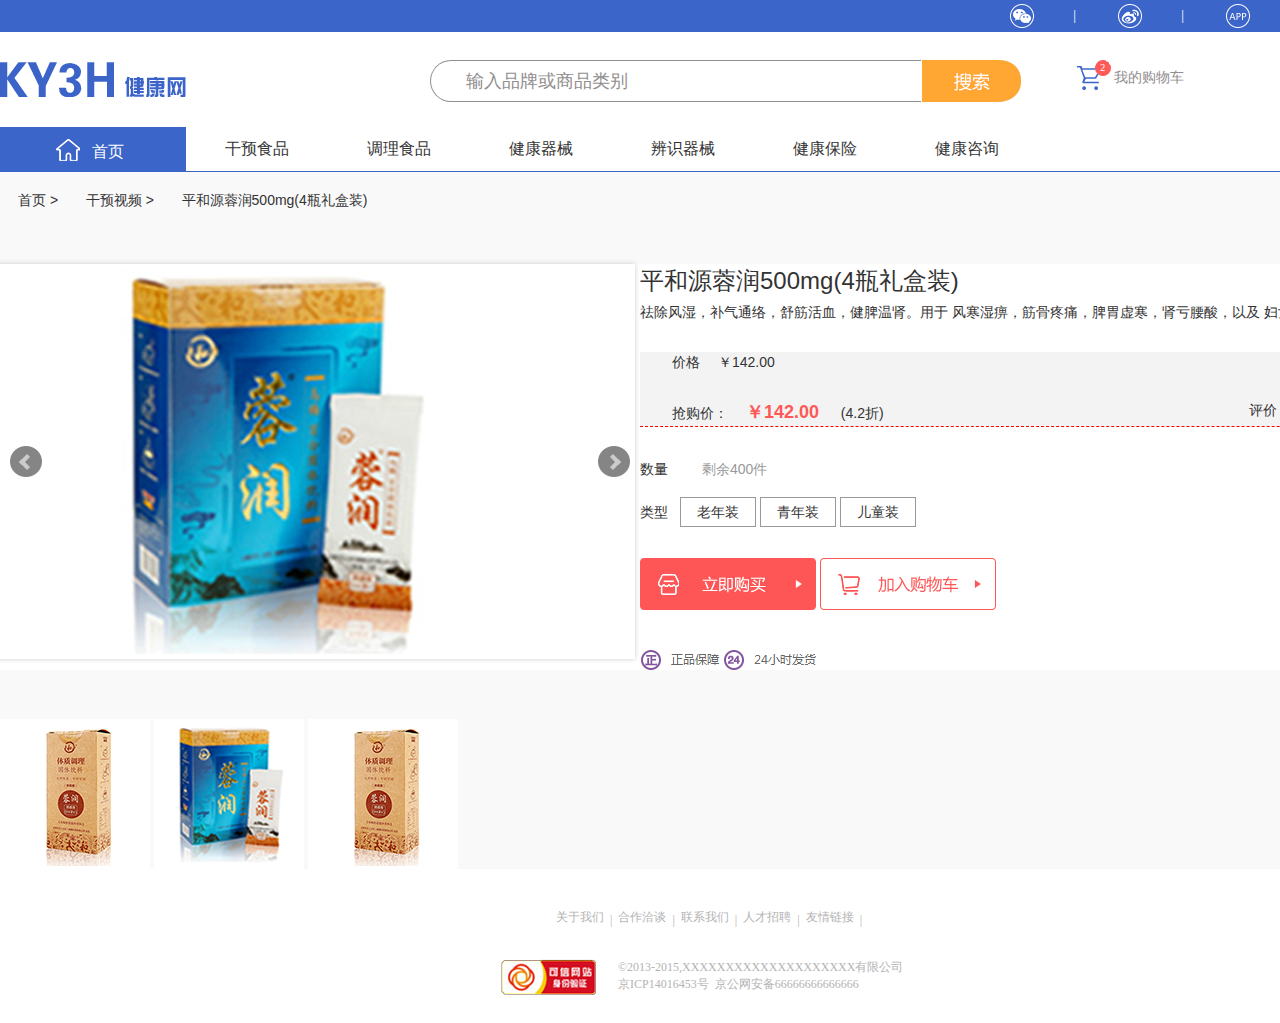
==== commit 026a5b34: "dsa" ====
--- a/goodDetails.html
+++ b/goodDetails.html
@@ -154,7 +154,7 @@
 
     <div class="bg_f9f9f9">
 
-        <div class="width_960px margin_center">
+        <div class="width_1400px margin_center">
             <!-- 导航内容 -->
             <div class="line_height_56px padding_left_18">
                 <span class="">首页</span>
@@ -165,9 +165,9 @@
             </div>
 
             <!--  -->
-            <div class="">
+            <div class="bg_ff">
                 <!-- 商品图片 -->
-                <div class="slider">
+                <div class="float_left slider width_640px">
                     <ul class="bxslider">
                         <li><img src="images/goods_big_img.png" /></li>
                         <li><img src="images/goods_big_img.png" /></li>
@@ -181,20 +181,93 @@
                     </div>
 
                 </div>
+                <script>
+                    $(function(){
+                        $('.bxslider').bxSlider({
+                            pagerCustom: '#bx-pager'
+                        });
+                    });
+
+                </script>
+                <!-- 购买商品数量 -->
+                <div class="margin_left_640 margin_top_36">
+                    <div class="font_24">
+                        平和源蓉润500mg(4瓶礼盒装)
+                    </div>
+
+                    <div class="line_height_20">
+                        祛除风湿，补气通络，舒筋活血，健脾温肾。用于
+                        风寒湿痹，筋骨疼痛，脾胃虚寒，肾亏腰酸，以及
+                        妇女气虚血亏。
+                    </div>
+
+                    <div class="bg_f3f3f3 relative">
+                        <div class="padding_left_32">
+                            <div class="margin_top_26">
+                                <span class="margin_right_14">价格</span>
+                                <span class="">￥142.00</span>
+                            </div>
+                            <div class="margin_top_28">
+                                <span class="margin_right_14">抢购价：</span>
+                                <span class="color_fe5857 font_weight_bold font_18 margin_right_18">￥142.00</span>
+                                <span class="">(4.2折)</span>
+                            </div>
+                        </div>
+                        <div class="absolute" style="right: 0px;top:48px;">
+                            <span class="margin_right_28">
+                                <span class="">评价</span>
+                                <span class="">6</span>
+                            </span>
+
+                            <span class="margin_right_32">
+                                <span class="">销量</span>
+                                <span class="">26</span>
+                            </span>
+                        </div>
+                        <div class=""></div>
+                    </div>
+
+                    <div style="border-top:1px dashed red"></div>
+
+                    <div class="margin_top_32">
+                        <span class="margin_right_12">数量</span>
+                        <span class=""></span>
+                        <span class="margin_left_18 color_99">剩余400件</span>
+                    </div>
+
+                    <div class="margin_top_23">
+                        <span class="float_left margin_right_12">类型</span>
+                        <div class="margin_left_12">
+                            <span style="padding:6px 16px;border: 1px solid #999999">老年装</span>
+                            <span style="padding:6px 16px;border: 1px solid #999999">青年装</span>
+                            <span style="padding:6px 16px;border: 1px solid #999999">儿童装</span>
+                        </div>
+                    </div>
+                    
+                    <div class="margin_top_36">
+                        <div>
+                            <img src="images/heweh_24.png">
+                            <img src="images/heweh_26.png">
+                        </div>
+                    </div>
+
+                    <div class="margin_top_38">
+                        <div>
+                            <img src="images/geew_31.png">
+                            <img src="images/geew_33.png">
+                        </div>
+                    </div>
+
+                </div>
             </div>
-            <script>
-                $(function(){
-                    $('.bxslider').bxSlider({
-                        pagerCustom: '#bx-pager'
-                    });
-                });
-
-            </script>
+
+
 
         </div>
 
     </div>
 
+    <div class="clearfix"></div>
 <!--版权-->
 	<div class="box copyright">
 		<div class="content">
--- a/css/hb_pc.css
+++ b/css/hb_pc.css
@@ -54,6 +54,8 @@
 }
 
 /*********** 字体颜色 **************/
+.color_fe5857{color: #fe5857;}
+
 .color_3bbaff{color: #3bbaff;}
 .color_3bbaff:hover{color:#3bbaff;text-decoration:none;}
 .color_3bbaff:active{color: #3bbaff;}
@@ -211,6 +213,7 @@
 .bg_f3bb64{background:#f3bb64}
 .bg_f4f9ff{background:#f4f9ff}
 .bg_f9f9f9{background:#f9f9f9}
+.bg_f3f3f3{background:#f3f3f3}
 .bg_4996f6{background:#4996f6}
 .bg_232323{background:#232323}
 .bg_d1000c{background:#d1000c}
@@ -516,6 +519,7 @@
 .width_1000px{width: 1000px;}
 .width_1100px{width: 1100px;}
 .width_1200px{width: 1200px;}
+.width_1400px{width: 1400px;}
 
 .max_width_640px{max-width: 640px;}
 .max_width_720px{max-width: 720px;}
@@ -538,6 +542,7 @@
 .padding_left_20{padding-left: 20px;}
 .padding_left_25{padding-left: 25px;}
 .padding_left_30{padding-left: 30px;}
+.padding_left_32{padding-left: 32px;}
 .padding_left_42{padding-left: 42px;}
 
 .padding_top_0{padding-top: 0;}
@@ -559,6 +564,7 @@
 .padding_right_15{padding-right: 15px;}
 .padding_right_20{padding-right: 20px;}
 .padding_right_25{padding-right: 25px;}
+.padding_right_42{padding-right: 42px;}
 .padding_right_55{padding-right: 55px;}
 .padding_bottom_0{padding-bottom: 0;}
 .padding_bottom_1{padding-bottom: 1px;}
@@ -593,7 +599,9 @@
 .margin_bottom_36{margin-bottom:36px;}
 .margin_left_5{margin-left: 5px;}
 .margin_left_10{margin-left: 10px;}
+.margin_left_12{margin-left: 12px;}
 .margin_left_15{margin-left: 15px;}
+.margin_left_18{margin-left: 18px;}
 .margin_left_20{margin-left: 20px;}
 .margin_left_25{margin-left: 25px;}
 .margin_left_30{margin-left: 30px;}
@@ -608,10 +616,15 @@
 .margin_left_100{margin-left: 100px;}
 .margin_left_110{margin-left: 110px;}
 .margin_left_370{margin-left: 370px;}
+.margin_left_640{margin-left: 640px;}
+.margin_left_733{margin-left: 733px;}
 .margin_left_2p{margin-left: 2%}
 .margin_right_5{margin-right: 5px;}
 .margin_right_10{margin-right: 10px;}
+.margin_right_12{margin-right: 12px;}
+.margin_right_14{margin-right: 14px;}
 .margin_right_15{margin-right: 15px;}
+.margin_right_18{margin-right: 18px;}
 .margin_right_20{margin-right: 20px;}
 .margin_right_25{margin-right: 25px;}
 .margin_right_28{margin-right: 28px;}
@@ -631,9 +644,15 @@
 .margin_top_16{margin-top: 16px;}
 .margin_top_20{margin-top: 20px;}
 .margin_top_22{margin-top: 22px;}
+.margin_top_23{margin-top: 23px;}
 .margin_top_25{margin-top: 25px;}
+.margin_top_26{margin-top: 26px;}
+.margin_top_28{margin-top: 28px;}
 .margin_top_30{margin-top: 30px;}
+.margin_top_32{margin-top: 32px;}
 .margin_top_35{margin-top: 35px;}
+.margin_top_36{margin-top: 36px;}
+.margin_top_38{margin-top: 38px;}
 .margin_top_42{margin-top: 42px;}
 .margin_top_8{margin-top: 8px;}
 .margin_10{margin: 10px;}
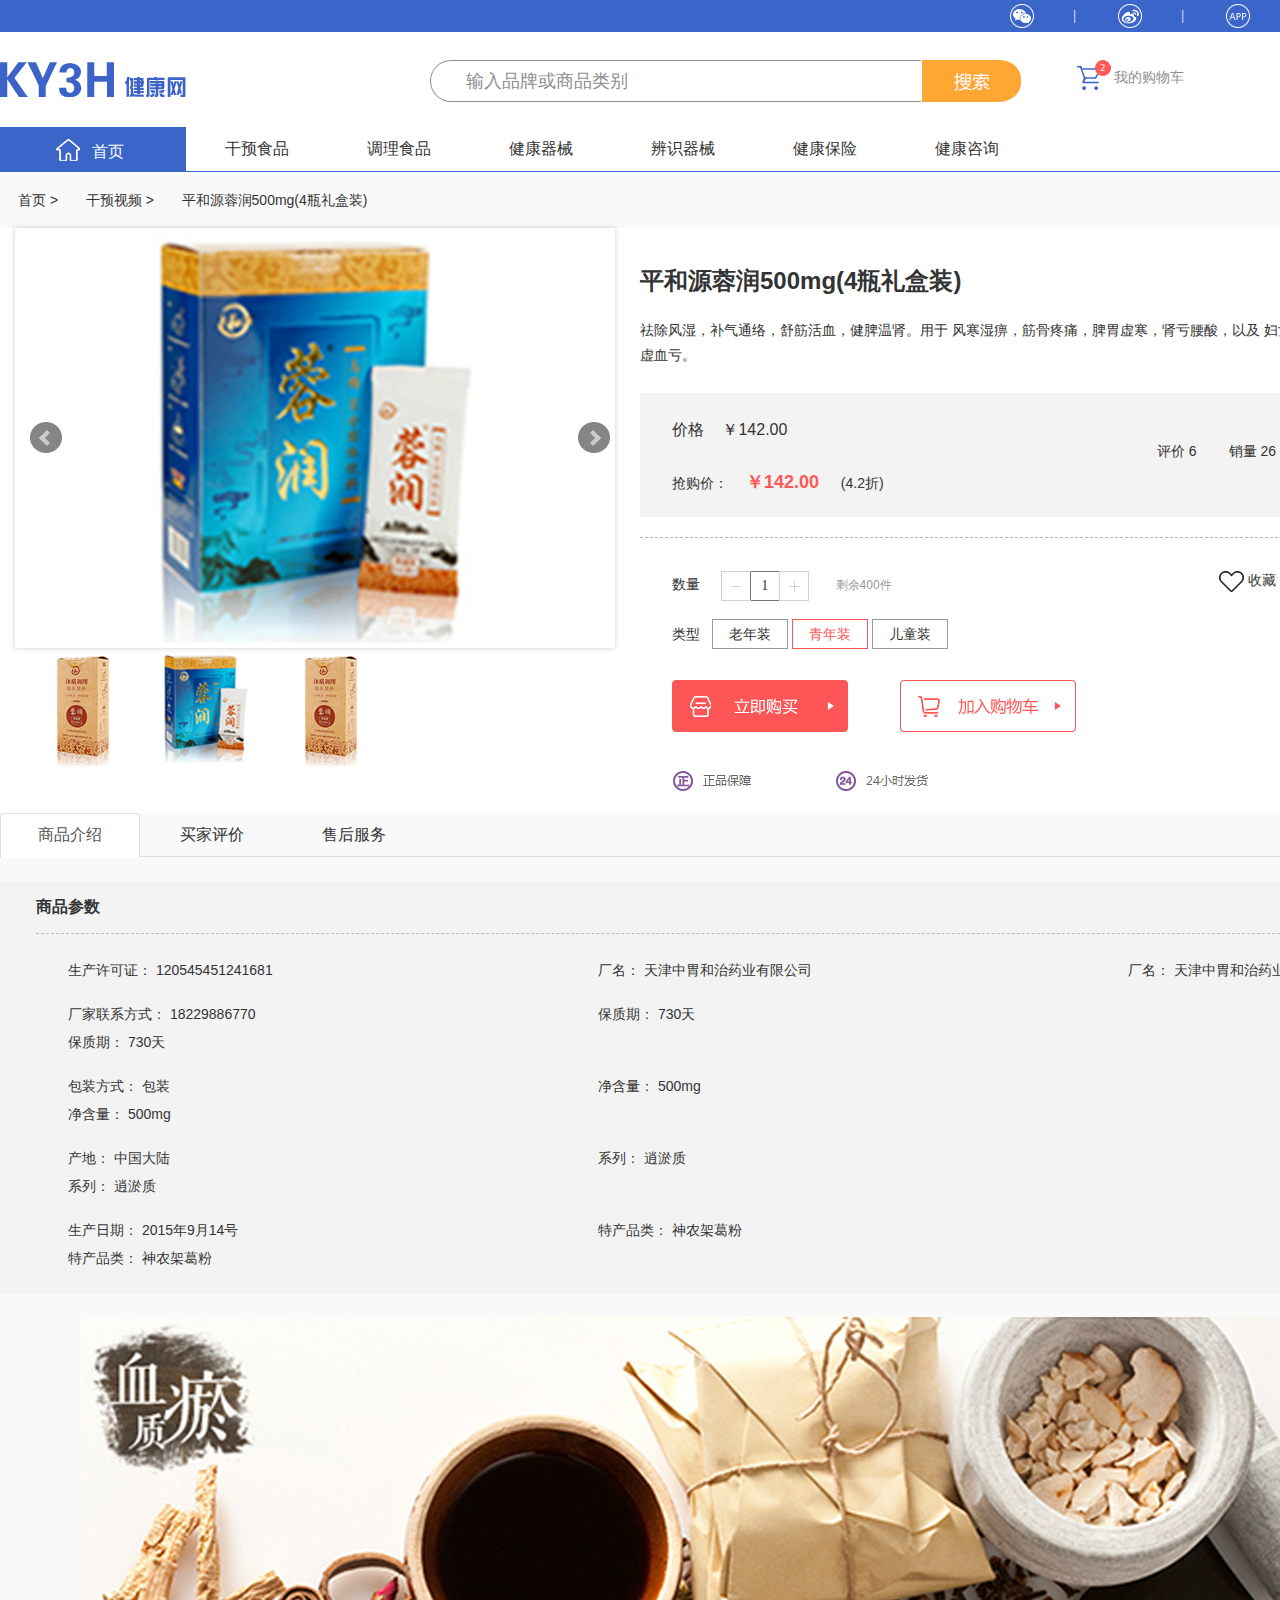
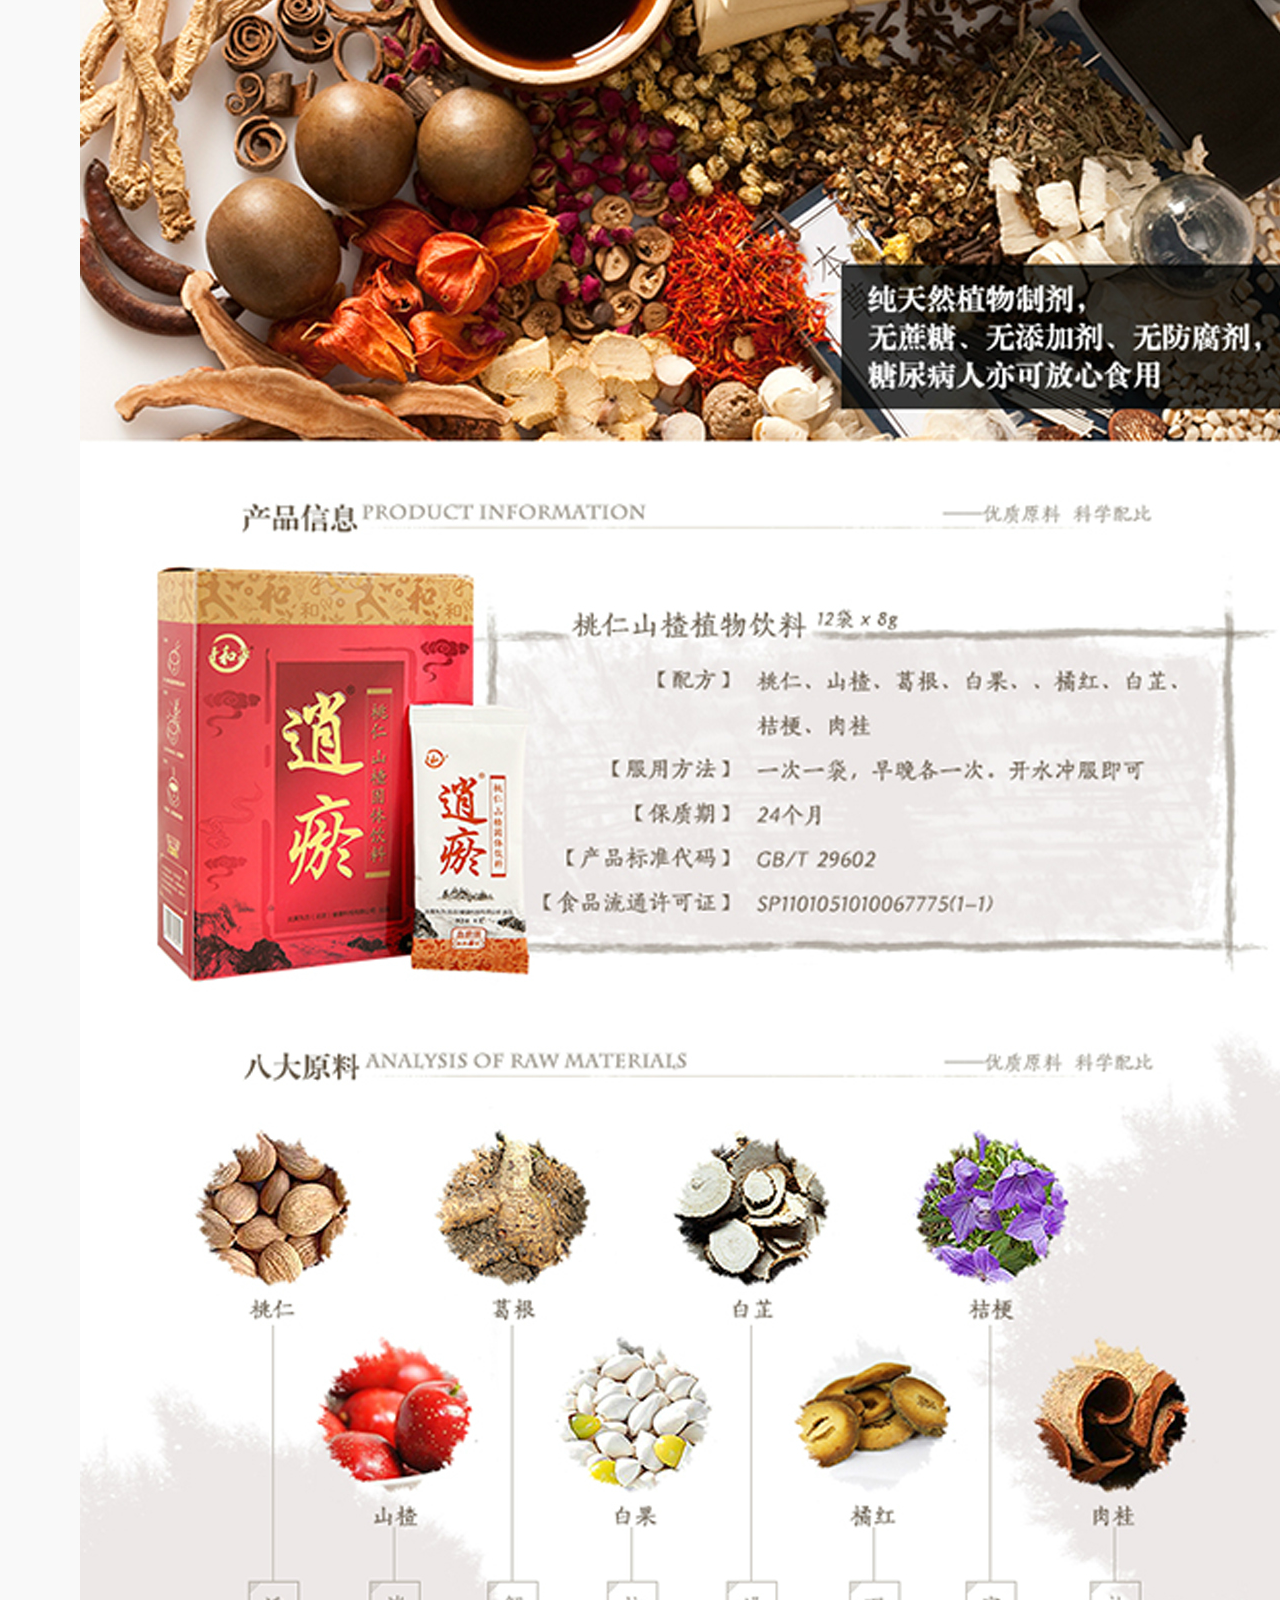
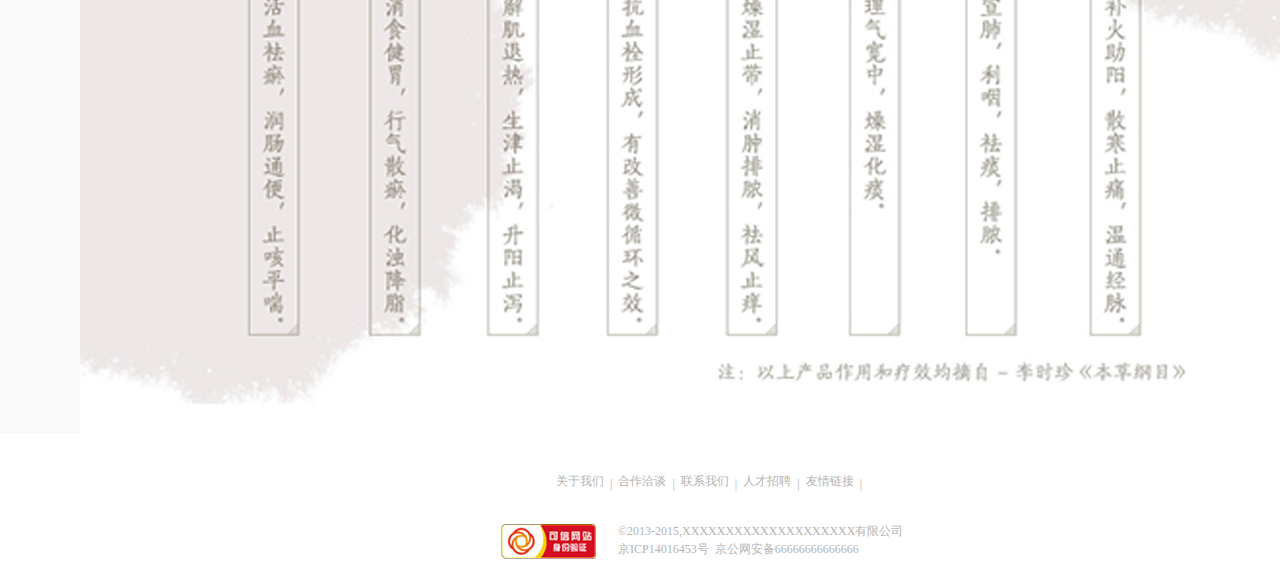
==== commit ce4c5b19: "dsfa" ====
--- a/goodDetails.html
+++ b/goodDetails.html
@@ -16,7 +16,7 @@
 	<script type="text/javascript" src="js/PIE.js"></script>
 	<title>商品详情</title>
 </head>
-<body>
+<body class="bg_f9f9f9">
 	<!-- 顶部 -->
 	<div class="box h-box">
 		<div class="content clearfloat">
@@ -164,20 +164,26 @@
                 <span class="">平和源蓉润500mg(4瓶礼盒装)</span>
             </div>
 
-            <!--  -->
+			<style>
+				.bx-wrapper {
+					 margin : 0;
+				}
+			</style>
+
+            <!-- 商品内容 -->
             <div class="bg_ff">
                 <!-- 商品图片 -->
-                <div class="float_left slider width_640px">
+                <div class="float_left slider width_640px padding_left_20 padding_right_20">
                     <ul class="bxslider">
-                        <li><img src="images/goods_big_img.png" /></li>
-                        <li><img src="images/goods_big_img.png" /></li>
-                        <li><img src="images/goods_big_img.png" /></li>
+                        <li><img src="images/goods_big_img.png" class="height_420px"/></li>
+                        <li><img src="images/goods_big_img.png" class="height_420px"/></li>
+                        <li><img src="images/goods_big_img.png" class="height_420px"/></li>
                     </ul>
 
                     <div id="bx-pager">
-                        <a data-slide-index="0" href=""><img src="images/6trg_44.png" /></a>
-                        <a data-slide-index="0" href=""><img src="images/6trg_46.png" /></a>
-                        <a data-slide-index="0" href=""><img src="images/6trg_44.png" /></a>
+                        <a data-slide-index="0" href=""><img src="images/6trg_44.png" class="width_120px height_120px"/></a>
+                        <a data-slide-index="1" href=""><img src="images/6trg_46.png" class="width_120px height_120px"/></a>
+                        <a data-slide-index="2" href=""><img src="images/6trg_44.png" class="width_120px height_120px"/></a>
                     </div>
 
                 </div>
@@ -190,20 +196,20 @@
 
                 </script>
                 <!-- 购买商品数量 -->
-                <div class="margin_left_640 margin_top_36">
-                    <div class="font_24">
+                <div class="margin_left_640 padding_top_36 padding_right_92">
+                    <div class="font_24 font_weight_bold">
                         平和源蓉润500mg(4瓶礼盒装)
                     </div>
 
-                    <div class="line_height_20">
+                    <div class="line_height_18 margin_top_20 ">
                         祛除风湿，补气通络，舒筋活血，健脾温肾。用于
                         风寒湿痹，筋骨疼痛，脾胃虚寒，肾亏腰酸，以及
                         妇女气虚血亏。
                     </div>
 
-                    <div class="bg_f3f3f3 relative">
+                    <div class="bg_f3f3f3 relative margin_top_24 padding_bottom_22">
                         <div class="padding_left_32">
-                            <div class="margin_top_26">
+                            <div class="padding_top_26 font_16">
                                 <span class="margin_right_14">价格</span>
                                 <span class="">￥142.00</span>
                             </div>
@@ -227,40 +233,232 @@
                         <div class=""></div>
                     </div>
 
-                    <div style="border-top:1px dashed red"></div>
-
-                    <div class="margin_top_32">
-                        <span class="margin_right_12">数量</span>
-                        <span class=""></span>
-                        <span class="margin_left_18 color_99">剩余400件</span>
-                    </div>
-
-                    <div class="margin_top_23">
-                        <span class="float_left margin_right_12">类型</span>
-                        <div class="margin_left_12">
-                            <span style="padding:6px 16px;border: 1px solid #999999">老年装</span>
-                            <span style="padding:6px 16px;border: 1px solid #999999">青年装</span>
-                            <span style="padding:6px 16px;border: 1px solid #999999">儿童装</span>
-                        </div>
-                    </div>
+                    <div class="margin_top_20" style="border-top:1px dashed #b6b6b6"></div>
+
+                    <div class="margin_left_32 relative">
+						<div class="margin_top_32 relative">
+							<span class="margin_right_12">数量</span>
+							<span class="overflow_hidden" id="countWidget">
+								<img src="images/heweh_09.png" class="relative minus" style="right: -5px;">
+								<input type="text" class="width_30px text-center relative height_30px" style="top:1px" value="1" readonly>
+								<img src="images/heweh_11.png" class="relative plus" style="left: -5px;">
+							</span>
+							<span class="margin_left_18 color_99 font_12">剩余400件</span>
+						</div>
+
+						<div class="margin_top_23 class_type">
+							<span class="float_left margin_right_12">类型</span>
+							<div class="margin_left_12">
+								<span class="btn_nobg_default">老年装</span>
+								<span class="btn_nobg_default active">青年装</span>
+								<span class="btn_nobg_default">儿童装</span>
+							</div>
+						</div>
+
+						<script>
+
+							function countWidget(){
+								$("#countWidget .minus").on("click",function(){
+									//获取数据
+									var inputObj = $(this).closest(".overflow_hidden").find("input");
+									var value = inputObj.val();
+									if(value - 1 > 0){
+										inputObj.val(value-1);
+									}
+								});
+
+								$("#countWidget .plus").on("click",function(){
+									//获取数据
+									var inputObj = $(this).closest(".overflow_hidden").find("input");
+									var value = parseInt(inputObj.val());
+									inputObj.val(value+1);
+								});
+							}
+
+							$(function(){
+								//选择类型
+								$(".class_type .btn_nobg_default").on("click",function(){
+									$(".class_type .btn_nobg_default").removeClass("active");
+									$(this).addClass("active");
+								});
+
+								//初始化计数器
+								countWidget();
+							});
+						</script>
+
+						<div class="absolute" style="top:0px;right: 32px;">
+							<img src="images/heweh_14.png" onclick="collection(this)">
+							<span>收藏</span>
+						</div>
+					</div>
+
+					<script>
+						function collection(obj){
+							var imgSrc = $(obj).attr("src");
+							if(imgSrc.indexOf("gf_14")>0){
+								$(obj).attr("src","images/heweh_14.png");
+							}else{
+								$(obj).attr("src","images/gf_14.png");
+							}
+
+						}
+					</script>
                     
-                    <div class="margin_top_36">
+                    <div class="margin_top_36 margin_left_32">
                         <div>
-                            <img src="images/heweh_24.png">
+                            <img src="images/heweh_24.png" class="margin_right_48">
                             <img src="images/heweh_26.png">
                         </div>
                     </div>
 
-                    <div class="margin_top_38">
+                    <div class="margin_top_38 padding_bottom_22 margin_left_32">
                         <div>
-                            <img src="images/geew_31.png">
+                            <img src="images/geew_31.png" class="margin_right_80">
                             <img src="images/geew_33.png">
                         </div>
                     </div>
-
+					<div class="clearfix"></div>
                 </div>
             </div>
 
+			<!-- 商品tab  商品介绍、买家评价、售后服务 -->
+			<div class="clearfix">
+				<!-- Nav tabs -->
+				<ul class="nav nav-tabs" role="tablist">
+					<li role="presentation" class="active"><a href="#goodsIntroduce" aria-controls="goodsIntroduce" role="tab" data-toggle="tab">
+						商品介绍
+					</a></li>
+					<li role="presentation"><a href="#customCommon" aria-controls="customCommon" role="tab" data-toggle="tab">
+						买家评价
+					</a></li>
+					<li role="presentation"><a href="#selledService" aria-controls="selledService" role="tab" data-toggle="tab">
+						售后服务
+					</a></li>
+				</ul>
+
+				<!-- Tab panes -->
+				<div class="tab-content">
+					<div role="tabpanel" class="tab-pane active" id="goodsIntroduce">
+						<div class="margin_top_24 bg_f3f3f3 padding_left_36">
+							<div class="line_height_52px font_weight_bold font_16" style="border-bottom: 1px dashed #bdbdbd">
+								商品参数
+							</div>
+
+							<div class="padding_left_32 padding_right_32 line_height_20 padding_top_22 padding_bottom_22">
+
+								<div>
+									<div class="float_left width_530px">
+										<span>生产许可证：</span>
+										<span>120545451241681</span>
+									</div>
+
+									<div class="float_left width_530px">
+										<span>厂名：</span>
+										<span>天津中胃和治药业有限公司</span>
+									</div>
+
+									<div class="float_left">
+										<span>厂名：</span>
+										<span>天津中胃和治药业有限公司</span>
+									</div>
+									<div class="clearfix"></div>
+								</div>
+
+								<div class="margin_top_16">
+									<div class="float_left width_530px">
+										<span>厂家联系方式：</span>
+										<span>18229886770</span>
+									</div>
+
+									<div class="float_left width_530px">
+										<span>保质期：</span>
+										<span>730天</span>
+									</div>
+
+									<div class="float_left width_530px">
+										<span>保质期：</span>
+										<span>730天</span>
+									</div>
+									<div class="clearfix"></div>
+								</div>
+
+								<div class="margin_top_16">
+									<div class="float_left width_530px">
+										<span>包装方式：</span>
+										<span>包装</span>
+									</div>
+
+									<div class="float_left width_530px">
+										<span>净含量：</span>
+										<span>500mg</span>
+									</div>
+
+									<div class="float_left width_530px">
+										<span>净含量：</span>
+										<span>500mg</span>
+									</div>
+									<div class="clearfix"></div>
+								</div>
+
+								<div class="margin_top_16">
+									<div class="float_left width_530px">
+										<span>产地：</span>
+										<span>中国大陆</span>
+									</div>
+
+									<div class="float_left width_530px">
+										<span>系列：</span>
+										<span>逍淤质</span>
+									</div>
+
+									<div class="float_left width_530px">
+										<span>系列：</span>
+										<span>逍淤质</span>
+									</div>
+									<div class="clearfix"></div>
+								</div>
+
+								<div class="margin_top_16">
+									<div class="float_left width_530px">
+										<span>生产日期：</span>
+										<span>2015年9月14号</span>
+									</div>
+
+									<div class="float_left width_530px">
+										<span>特产品类：</span>
+										<span>神农架葛粉</span>
+									</div>
+
+									<div class="float_left width_530px">
+										<span>特产品类：</span>
+										<span>神农架葛粉</span>
+									</div>
+
+									<div class="clearfix"></div>
+								</div>
+
+							</div>
+
+						</div>
+
+
+						<div class="padding_top_20">
+							<img src="images/goodsImage_0.png" class="img-responsive margin_center">
+							<img src="images/goodsImage_1.png" class="img-responsive margin_center">
+							<img src="images/goodsImage_2.png" class="img-responsive margin_center">
+							<img src="images/goodsImage_3.png" class="img-responsive margin_center">
+							<img src="images/goodsImage_4.png" class="img-responsive margin_center">
+							<img src="images/goodsImage_5.png" class="img-responsive margin_center">
+							<img src="images/goodsImage_6.png" class="img-responsive margin_center">
+							<img src="images/goodsImage_7.png" class="img-responsive margin_center">
+						</div>
+
+					</div>
+					<div role="tabpanel" class="tab-pane" id="customCommon">customCommon</div>
+					<div role="tabpanel" class="tab-pane" id="selledService">selledService</div>
+				</div>
+			</div>
 
 
         </div>
--- a/css/hb_pc.css
+++ b/css/hb_pc.css
@@ -409,6 +409,7 @@
 .line_height_18px{line-height: 18px;}
 .line_height_35px{line-height: 35px;}
 .line_height_40px{line-height: 40px;}
+.line_height_52px{line-height: 52px;}
 .line_height_56px{line-height: 56px;}
 .line_height_60px{line-height: 60px;}
 .line_height_90px{line-height: 90px;}
@@ -503,6 +504,7 @@
 .width_90px{width: 90px;}
 .width_100px{width: 100px;}
 .width_110px{width: 110px;}
+.width_120px{width: 120px;}
 .width_140px{width: 140px;}
 .width_200px{width: 200px;}
 .width_210px{width: 210px;}
@@ -510,8 +512,11 @@
 .width_270px{width: 270px;}
 .width_360px{width: 360px;}
 .width_400px{width: 400px;}
+.width_420px{width: 420px;}
+.width_530px{width: 530px;}
 .width_545px{width: 545px;}
 .width_560px{width: 560px;}
+.width_600px{width: 600px;}
 .width_640px{width: 640px;}
 .width_733px{width: 733px;}
 .width_930px{width: 930px;}
@@ -543,7 +548,9 @@
 .padding_left_25{padding-left: 25px;}
 .padding_left_30{padding-left: 30px;}
 .padding_left_32{padding-left: 32px;}
+.padding_left_36{padding-left: 36px;}
 .padding_left_42{padding-left: 42px;}
+.padding_left_68{padding-left: 68px;}
 
 .padding_top_0{padding-top: 0;}
 .padding_top_1{padding-top: 1px;}
@@ -555,8 +562,11 @@
 .padding_top_10{padding-top: 10px;}
 .padding_top_15{padding-top: 15px;}
 .padding_top_20{padding-top: 20px;}
+.padding_top_22{padding-top: 22px;}
 .padding_top_25{padding-top: 25px;}
+.padding_top_26{padding-top: 26px;}
 .padding_top_30{padding-top: 30px;}
+.padding_top_36{padding-top: 36px;}
 .padding_right_0{padding-right: 0;}
 .padding_right_2{padding-right: 2px;}
 .padding_right_5{padding-right: 5px;}
@@ -564,8 +574,12 @@
 .padding_right_15{padding-right: 15px;}
 .padding_right_20{padding-right: 20px;}
 .padding_right_25{padding-right: 25px;}
+.padding_right_32{padding-right: 32px;}
 .padding_right_42{padding-right: 42px;}
 .padding_right_55{padding-right: 55px;}
+.padding_right_68{padding-right: 68px;}
+.padding_right_92{padding-right: 92px;}
+
 .padding_bottom_0{padding-bottom: 0;}
 .padding_bottom_1{padding-bottom: 1px;}
 .padding_bottom_5{padding-bottom: 5px;}
@@ -574,6 +588,7 @@
 .padding_bottom_10{padding-bottom: 10px;}
 .padding_bottom_15{padding-bottom: 15px;}
 .padding_bottom_20{padding-bottom: 20px;}
+.padding_bottom_22{padding-bottom: 22px;}
 .padding_bottom_25{padding-bottom: 25px;}
 .padding_bottom_36{padding-bottom: 36px;}
 .padding_10{padding: 10px;}
@@ -605,6 +620,7 @@
 .margin_left_20{margin-left: 20px;}
 .margin_left_25{margin-left: 25px;}
 .margin_left_30{margin-left: 30px;}
+.margin_left_32{margin-left: 32px;}
 .margin_left_50{margin-left: 50px;}
 .margin_left_55{margin-left: 55px;}
 .margin_left_60{margin-left: 60px;}
@@ -632,6 +648,7 @@
 .margin_right_32{margin-right: 32px;}
 .margin_right_40{margin-right: 40px;}
 .margin_right_42{margin-right: 42px;}
+.margin_right_48{margin-right: 48px;}
 .margin_right_50{margin-right: 50px;}
 .margin_right_55{margin-right: 55px;}
 .margin_right_80{margin-right: 80px;}
@@ -645,6 +662,7 @@
 .margin_top_20{margin-top: 20px;}
 .margin_top_22{margin-top: 22px;}
 .margin_top_23{margin-top: 23px;}
+.margin_top_24{margin-top: 24px;}
 .margin_top_25{margin-top: 25px;}
 .margin_top_26{margin-top: 26px;}
 .margin_top_28{margin-top: 28px;}
@@ -803,7 +821,8 @@
 
 .btn_nobg_whiteborder{color:#ffffff; border-radius: 4px;border: 1px solid #ffffff;text-align: center;padding: 3px 12px;display: inline-block;white-space: nowrap;cursor: pointer;}
 .btn_whitebg_redborder{color:#ff3366; background:#FFFFFF;border-radius: 4px;border: 1px solid #ffffff;text-align: center;padding: 3px 12px;display: inline-block;white-space: nowrap;cursor: pointer;}
-
+.btn_nobg_default{padding:6px 16px;border: 1px solid #999999;cursor: pointer;}
+.btn_nobg_default.active{padding:6px 16px;border: 1px solid #fe5656;cursor: pointer;color: #fe5656;}
 /***************PC首页样式******************/
 .header_top .container,.nav_content .container,.zhanshi .container,.chanpin .container{
 	width : 1200px;
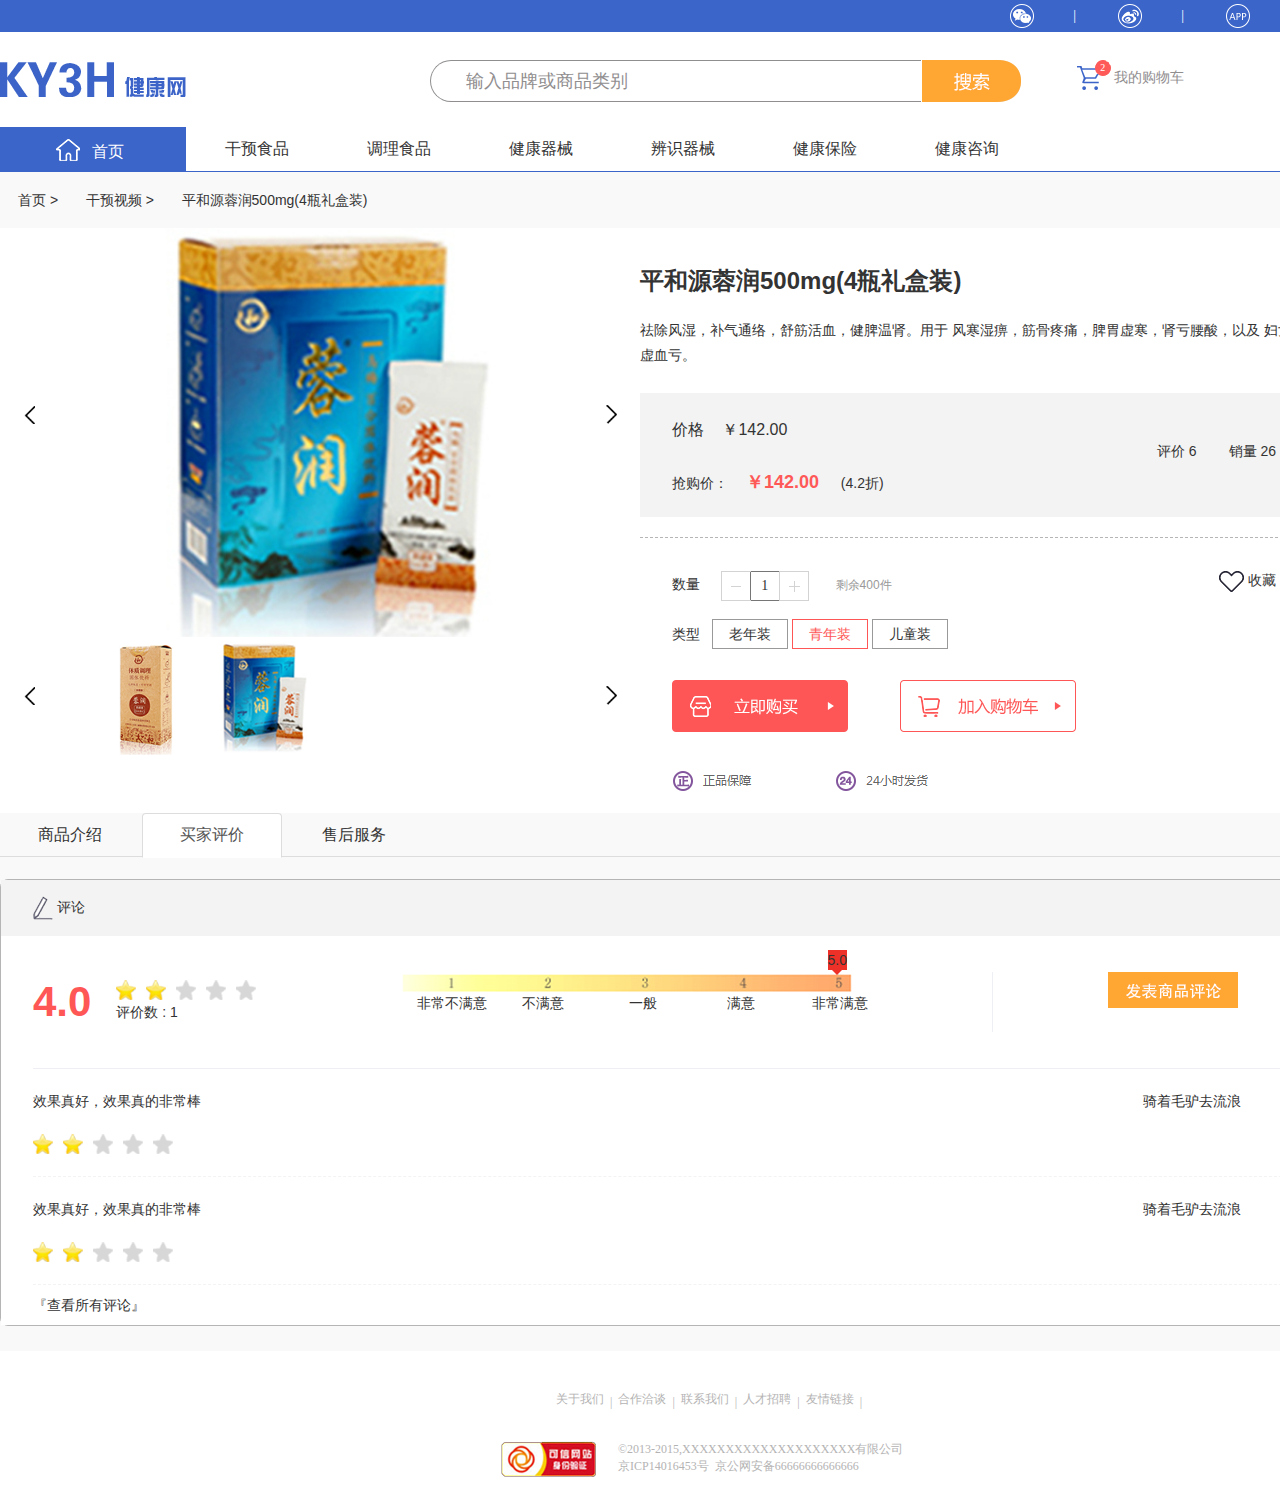
==== commit 304131d1: "dsaf" ====
--- a/goodDetails.html
+++ b/goodDetails.html
@@ -5,12 +5,12 @@
 	<meta http-equiv=Content-Type content=“text/html;charset=UTF-8″>
 	<meta http-equiv=X-UA-Compatible content=IE=EmulateIE8>
 	<link rel="stylesheet" href="css/bootstrap.min.css">
-	<link rel="stylesheet" href="css/jquery.bxslider.css">
+	<link rel="stylesheet" href="css/jcarousel.basic.css">
 	<link rel="stylesheet" href="css/reset.css">
 	<link rel="stylesheet" href="css/index.css">
 	<link rel="stylesheet" href="css/hb_pc.css">
 	<script src="js/jquery-1.9.1.min.js"></script>
-	<script src="js/jquery.bxslider.min.js"></script>
+	<script src="js/jquery.jcarousel.min.js"></script>
 	<script src="js/bootstrap.min.js"></script>
 	<script src="js/index.js"></script>
 	<script type="text/javascript" src="js/PIE.js"></script>
@@ -174,27 +174,114 @@
             <div class="bg_ff">
                 <!-- 商品图片 -->
                 <div class="float_left slider width_640px padding_left_20 padding_right_20">
-                    <ul class="bxslider">
-                        <li><img src="images/goods_big_img.png" class="height_420px"/></li>
-                        <li><img src="images/goods_big_img.png" class="height_420px"/></li>
-                        <li><img src="images/goods_big_img.png" class="height_420px"/></li>
-                    </ul>
-
-                    <div id="bx-pager">
-                        <a data-slide-index="0" href=""><img src="images/6trg_44.png" class="width_120px height_120px"/></a>
-                        <a data-slide-index="1" href=""><img src="images/6trg_46.png" class="width_120px height_120px"/></a>
-                        <a data-slide-index="2" href=""><img src="images/6trg_44.png" class="width_120px height_120px"/></a>
-                    </div>
-
+
+					<div style="position: relative;  ">
+
+						<div  class="goods_img product-image-jcarousel" id="li_{$goods.goods_id}">
+							<ul>
+								<li data-id="li_1">
+									<img src="images/goods_big_img.png" class="height_420px"/>
+								</li>
+								<li data-id="li_2">
+									<img src="images/goods_big_img.png" class="height_420px"/>
+								</li>
+								<li data-id="li_3">
+									<img src="images/goods_big_img.png" class="height_420px"/>
+								</li>
+							</ul>
+						</div>
+						<a href="#" class="product-image-jcarousel-control-prev">&nbsp;</a>
+						<a href="#" class="product-image-jcarousel-control-next">&nbsp;</a>
+					</div> <!-- Product details images -->
+
+					<!-- Thumbnail images -->
+					<div style="position: relative; ">
+						<div class="more-views jcarousel">
+							<ul>
+								<li data-id="1">
+									<img src="images/6trg_44.png" class="width_120px height_120px"/>
+								</li>
+								<li data-id="2">
+									<img src="images/6trg_46.png" class="width_120px height_120px"/>
+								</li>
+							</ul>
+						</div>
+						<a href="#" class="jcarousel-control-prev">&nbsp;</a>
+						<a href="#" class="jcarousel-control-next">&nbsp;</a>
+					</div>
                 </div>
-                <script>
-                    $(function(){
-                        $('.bxslider').bxSlider({
-                            pagerCustom: '#bx-pager'
-                        });
-                    });
+
+				<script>
+					$(function(){
+
+
+						/****************上面的混动效果*******************/
+						jQuery('.product-image-jcarousel').jcarousel({
+							visible: 1,
+							scroll:1,
+							wrap: 'circular'
+						});
+
+						$('.product-image-jcarousel-control-prev')
+								.on('jcarouselcontrol:active', function() {
+									$(this).removeClass('inactive');
+								})
+								.on('jcarouselcontrol:inactive', function() {
+									$(this).addClass('inactive');
+								})
+								.jcarouselControl({
+									target: '-=1'
+								});
+
+						$('.product-image-jcarousel-control-next')
+								.on('jcarouselcontrol:active', function() {
+									$(this).removeClass('inactive');
+								})
+								.on('jcarouselcontrol:inactive', function() {
+									$(this).addClass('inactive');
+								})
+								.jcarouselControl({
+									target: '+=1'
+								});
+
+						/****************下面的混动效果*******************/
+
+						jQuery('.jcarousel').jcarousel({
+							visible: 1,
+							scroll:1,
+							wrap: 'circular'
+						});
+
+						$('.jcarousel-control-prev')
+								.on('jcarouselcontrol:active', function() {
+									$(this).removeClass('inactive');
+								})
+								.on('jcarouselcontrol:inactive', function() {
+									$(this).addClass('inactive');
+								})
+								.jcarouselControl({
+									target: '-=1'
+								});
+
+						$('.jcarousel-control-next')
+								.on('jcarouselcontrol:active', function() {
+									$(this).removeClass('inactive');
+								})
+								.on('jcarouselcontrol:inactive', function() {
+									$(this).addClass('inactive');
+								})
+								.jcarouselControl({
+									target: '+=1'
+								});
+
+						/****************给下面的图片绑定事件，点击图片，上面的图片跟着滚动******************/
+						jQuery('.jcarousel ul').on("click", 'li', function(event){
+							jQuery('.product-image-jcarousel').jcarousel('scroll', jQuery('.product-image-jcarousel li[data-id=li_' + jQuery(this).attr('data-id') + ']'));
+						})
+					});
 
                 </script>
+
                 <!-- 购买商品数量 -->
                 <div class="margin_left_640 padding_top_36 padding_right_92">
                     <div class="font_24 font_weight_bold">
@@ -326,10 +413,10 @@
 			<div class="clearfix">
 				<!-- Nav tabs -->
 				<ul class="nav nav-tabs" role="tablist">
-					<li role="presentation" class="active"><a href="#goodsIntroduce" aria-controls="goodsIntroduce" role="tab" data-toggle="tab">
+					<li role="presentation"><a href="#goodsIntroduce" aria-controls="goodsIntroduce" role="tab" data-toggle="tab">
 						商品介绍
 					</a></li>
-					<li role="presentation"><a href="#customCommon" aria-controls="customCommon" role="tab" data-toggle="tab">
+					<li role="presentation" class="active"><a href="#customCommon" aria-controls="customCommon" role="tab" data-toggle="tab">
 						买家评价
 					</a></li>
 					<li role="presentation"><a href="#selledService" aria-controls="selledService" role="tab" data-toggle="tab">
@@ -338,9 +425,10 @@
 				</ul>
 
 				<!-- Tab panes -->
-				<div class="tab-content">
-					<div role="tabpanel" class="tab-pane active" id="goodsIntroduce">
-						<div class="margin_top_24 bg_f3f3f3 padding_left_36">
+				<div class="tab-content margin_top_22 margin_bottom_25" style="border: 1px solid #b5b5b5;border-radius: 8px;">
+					<!-- 商品介绍 -->
+					<div role="tabpanel" class="tab-pane " id="goodsIntroduce">
+						<div class="bg_f3f3f3 padding_left_36">
 							<div class="line_height_52px font_weight_bold font_16" style="border-bottom: 1px dashed #bdbdbd">
 								商品参数
 							</div>
@@ -455,7 +543,156 @@
 						</div>
 
 					</div>
-					<div role="tabpanel" class="tab-pane" id="customCommon">customCommon</div>
+					<!-- 评论 -->
+					<div role="tabpanel" class="tab-pane active" id="customCommon">
+
+						<div class="padding_top_16 padding_bottom_16 padding_left_32 bg_f3f3f3">
+							<img src="images/hrefew_42.png">
+							<span>评论</span>
+						</div>
+						<div class="bg_ff padding_left_32 padding_right_32">
+							<div class="bg_ff padding_top_36 padding_bottom_36 border_b_bottom_eee overflow_hidden">
+								<div class="float_left width_960px border_b_right_eee ">
+
+									<div class="float_left font_weight_bold font_42 color_ff5656">
+										4.0
+									</div>
+
+									<div class="float_left margin_left_25" style="padding-top: 7px;">
+										<div class="">
+											<ul class="list-unstyled start_list">
+												<li class="float_left margin_right_10">
+													<img src="images/hrefew_49.png">
+												</li>
+												<li class="float_left margin_right_10">
+													<img src="images/hrefew_49.png">
+												</li>
+												<li class="float_left margin_right_10">
+													<img src="images/hrefew_51.png">
+												</li>
+												<li class="float_left margin_right_10">
+													<img src="images/hrefew_51.png">
+												</li>
+												<li class="float_left margin_right_10">
+													<img src="images/hrefew_51.png">
+												</li>
+											</ul>
+										</div>
+										<div class="line_height_18">
+											评价数 : 1
+										</div>
+									</div>
+
+									<script>
+										$(function(){
+											$("ul.start_list li").on("click",function(){
+												//获取当前的对象
+												var currentObj = $(this);
+												var ulObj = currentObj.closest("ul");
+												var liObjs = ulObj.find("li");
+												liObjs.find("img").attr("src","images/hrefew_51.png");
+												var indexNum = liObjs.index(currentObj);
+												for(var i=0; i <= indexNum; i++){
+													$(liObjs.get(i)).find("img").attr("src","images/hrefew_49.png");
+												}
+											});
+										});
+									</script>
+
+									<div class="float_right padding_right_140 relative">
+										<img src="images/common_level.png">
+										<div class="absolute " style="left:15px;bottom:-20px">非常不满意</div>
+										<div class="absolute " style="left:120px;bottom:-20px">不满意</div>
+										<div class="absolute " style="left:227px;bottom:-20px">一般</div>
+										<div class="absolute " style="left:325px;bottom:-20px">满意</div>
+										<div class="absolute " style="left:410px;bottom:-20px">非常满意</div>
+										<span class="absolute bg_ed3128" style="right:145px;top:-22px">5.0</span>
+										<span class="absolute" style="right:150px;top:-2px;border-width:5px;line-height:0;height:0;width:0;border-style:solid; border-color: #ed3128 transparent transparent transparent;   "></span>
+									</div>
+
+								</div>
+								<div class="float_left width_360px text-center">
+									<img src="images/hrefew_54.png" class="margin_auto">
+								</div>
+							</div>
+
+							<div class="margin_top_22 overflow_hidden padding_bottom_22" style="border-bottom: 1px dashed #f3f3f3;">
+								<div class="">
+									<div class="float_left">
+										效果真好，效果真的非常棒
+									</div>
+									<div class="float_right">
+										<span class="margin_right_50">骑着毛驴去流浪</span>
+										<span class="">2015-12-02</span>
+									</div>
+									<div class="clearfix" ></div>
+								</div>
+								<div class="margin_top_22">
+									<div class="">
+										<ul class="list-unstyled start_list">
+											<li class="float_left margin_right_10">
+												<img src="images/hrefew_49.png">
+											</li>
+											<li class="float_left margin_right_10">
+												<img src="images/hrefew_49.png">
+											</li>
+											<li class="float_left margin_right_10">
+												<img src="images/hrefew_51.png">
+											</li>
+											<li class="float_left margin_right_10">
+												<img src="images/hrefew_51.png">
+											</li>
+											<li class="float_left margin_right_10">
+												<img src="images/hrefew_51.png">
+											</li>
+										</ul>
+									</div>
+								</div>
+							</div>
+
+
+							<div class="margin_top_22 overflow_hidden padding_bottom_22" style="border-bottom: 1px dashed #f3f3f3;">
+								<div class="">
+									<div class="float_left">
+										效果真好，效果真的非常棒
+									</div>
+									<div class="float_right">
+										<span class="margin_right_50">骑着毛驴去流浪</span>
+										<span class="">2015-12-02</span>
+									</div>
+									<div class="clearfix" ></div>
+								</div>
+								<div class="margin_top_22">
+									<div class="">
+										<ul class="list-unstyled start_list">
+											<li class="float_left margin_right_10">
+												<img src="images/hrefew_49.png">
+											</li>
+											<li class="float_left margin_right_10">
+												<img src="images/hrefew_49.png">
+											</li>
+											<li class="float_left margin_right_10">
+												<img src="images/hrefew_51.png">
+											</li>
+											<li class="float_left margin_right_10">
+												<img src="images/hrefew_51.png">
+											</li>
+											<li class="float_left margin_right_10">
+												<img src="images/hrefew_51.png">
+											</li>
+										</ul>
+									</div>
+								</div>
+							</div>
+
+							<div class="line_height_40px">
+								『查看所有评论』
+							</div>
+
+
+						</div>
+					</div>
+					<!-- 售后服务 -->
 					<div role="tabpanel" class="tab-pane" id="selledService">selledService</div>
 				</div>
 			</div>
--- a/css/jcarousel.basic.css
+++ b/css/jcarousel.basic.css
@@ -0,0 +1,317 @@
+.jcarousel-wrapper {
+    margin: 20px auto;
+    position: relative;
+    border: 10px solid #fff;
+    -webkit-border-radius: 5px;
+       -moz-border-radius: 5px;
+            border-radius: 5px;
+    -webkit-box-shadow: 0 0 2px #999;
+       -moz-box-shadow: 0 0 2px #999;
+            box-shadow: 0 0 2px #999;
+}
+.jcarousel_relative{
+ 	position: relative;
+    overflow: hidden;
+    padding: 60px 0 0;
+    width: 978px;
+    height: 315px;
+    margin: 0 auto !important; 
+}
+.jcarousel_relative{margin-top: -67px !important; }
+
+.jcarousel_relative ul {
+	width: 20000em;
+	position: relative;
+	list-style: none;
+	margin: 0;
+	padding: 0;
+}
+.jcarousel_relative .product-image-jcarousel-control-prev,.jcarousel_relative .product-image-jcarousel-control-next{
+	top:0px;
+	right:0px;
+	border:1px solid #ccc;
+	padding: 5px 7px;
+}
+.jcarousel_relative .product-image-jcarousel-control-next{
+	background-position: 2px -372px;
+}
+.jcarousel_relative .product-image-jcarousel-control-prev {
+	left:auto;
+	right:30px;
+	background-position: 1px -325px;
+}
+.jcarousel_relative .product-image-jcarousel-control-prev:hover,.jcarousel_relative .product-image-jcarousel-control-next:hover{
+	background-color:#ccc;
+}
+.jcarousel-wrapper .photo-credits {
+    position: absolute;
+    right: 15px;
+    bottom: 0;
+    font-size: 13px;
+    color: #fff;
+    text-shadow: 0 0 1px rgba(0, 0, 0, 0.85);
+    opacity: .66;
+}
+
+.jcarousel-wrapper .photo-credits a {
+    color: #fff;
+}
+
+/** Carousel **/
+
+.jcarousel {
+    position: relative;
+    overflow: hidden;
+    width: 474px;
+    /*height: 153px;*/
+    margin: 0 auto !important; 
+}
+/*.more-views.jcarousel{
+	height: 134px;
+}*/
+.jcarousel ul {
+    width: 20000em;
+    position: relative;
+    list-style: none;
+    margin: 0;
+    padding: 0;
+}
+
+.jcarousel li {
+    float: left;
+}
+
+/* Narendran*/
+.product-image-jcarousel {
+    position: relative;
+    overflow: hidden;
+    width: 576px;
+    height: 409px;
+    margin: 0 auto !important; 
+}
+
+.product-image-jcarousel ul {
+    width: 20000em;
+    position: relative;
+    list-style: none;
+    margin: 0;
+    padding: 0;
+}
+
+.product-image-jcarousel li {
+    float: left;
+    text-align: center;
+    width: 576px;
+    height: 310px;
+}
+
+
+/** Carousel Controls **/
+
+.product-image-jcarousel-control-prev,
+.product-image-jcarousel-control-next, 
+.jcarousel-control-prev,
+.jcarousel-control-next, 
+.product-thumb-zoom-jcarousel-control-prev, 
+.product-thumb-zoom-jcarousel-control-next
+ {
+    position: absolute;
+    top: 176px;
+    width: 12px;
+    height: 20px;
+    text-align: center;
+    text-indent: -9999px;
+    background: url(../images/product_page_sprit.png) no-repeat 0 0;
+}
+
+.product-image-jcarousel-control-prev, 
+.jcarousel-control-prev  {
+    left: 3px;
+    background-position: -4px -328px;
+}
+
+.product-image-jcarousel-control-next, 
+.jcarousel-control-next {
+    right: 3px;
+    background-position: -4px -376px;
+} 
+
+
+.product-thumb-zoom-jcarousel-control-prev {
+	background-position: -2px -551px;
+	width: 20px;
+	height: 12px;
+	left: 46px;
+	top: 0px;
+	z-index: 999;
+}
+.product-thumb-zoom-jcarousel-control-next {    
+	background-position: -2px -590px;
+	left: 46px;
+	width: 20px;
+	height: 12px;
+	bottom: 0;
+	top: auto;
+	z-index: 999;
+}
+
+.arrow-block{display: none;}
+
+.jcarousel-control-next, 
+.jcarousel-control-prev  { top: 48px; }
+
+.product-image-jcarousel-control-prev:hover span,
+.product-image-jcarousel-control-next:hover span {
+    display: block;
+}
+
+.product-image-jcarousel-control-prev.inactive,
+.product-image-jcarousel-control-next.inactive {
+    opacity: .5;
+    cursor: default;
+}
+
+.jcarousel-control-prev:hover span,
+.jcarousel-control-next:hover span {
+    display: block;
+}
+
+.jcarousel-control-prev.inactive,
+.jcarousel-control-next.inactive {
+    opacity: .5;
+    cursor: default;
+}
+
+
+
+.product-image-zoom-wrap {
+	display: none;
+	position: absolute;
+	left: 0px;
+	top: 0px;
+	z-index: 999;
+	background: #fff;
+	width: 100%;
+	height: 100%;
+}
+
+/** Product details zoom **/
+.product-thumb-zoom-jcarousel {
+    position: relative;
+    overflow: hidden;
+    width: 100%;
+    /*height: 153px;*/
+    margin: 0 auto !important; 
+}
+.product-thumb-zoom-jcarousel li img{ cursor: pointer; }
+.product-thumb-zoom-jcarousel_container { 
+	position: fixed;
+	top: 0px;
+	left: 3%;
+	width: 150px;
+	float: left;
+	height: 460px;
+	padding: 40px 0 50px;
+	z-index: 9;
+}
+.product-img-zoom {width: 100%; height:105%; position: absolute;left: 0%;top: 0px; background-color:#fff;}
+
+.product-img-zoom ul img{max-height: 100%;  }
+@media all and (max-width: 1367px) { 
+	.product-img-zoom ul img{height: 74%; margin: 0 0;  }
+}
+
+
+.product-img-zoom ul  li {height:700px; margin-bottom:68px; }
+.product-img-zoom ul  li {position: relative;
+-webkit-transition: all 1s ease-in-out;
+  -moz-transition: all 1s ease-in-out;
+  -o-transition: all 1s ease-in-out;
+  transition: all 1s ease-in-out;
+
+}
+.product-img-zoom ul {width: 95%; margin: 68px auto 0; text-align: center;}
+.product-img-zoom .footer_bottom{position: absolute; bottom:0px; left:0px; width:100%;}
+p.product-img-zoom { text-align: center; float: left; width: 80%; }
+p.product-img-zoom img{ max-height: 760px; vertical-align: middle; }
+a.product_zoom_close {
+	background: url(../images/product_page_sprit.png) no-repeat 0px -472px;
+	width: 43px;
+	height: 43px;
+	display: block;
+	position: fixed;
+	top: 50px;
+	right: 3%;
+	text-decoration: none;
+}
+.product-thumb-zoom-jcarousel ul {
+    width: 150px;
+	position: relative;
+	list-style: none;
+	margin: 0;
+	padding: 0;
+	height: 404px;
+	float: left;
+	z-index:999;
+}
+
+.product-thumb-zoom-jcarousel li {
+    float: left;
+    margin:20px 0 0px 0;
+}
+.product-thumb-zoom-jcarousel li:hover{
+	opacity: 0.9;
+}
+.product-thumb-zoom-jcarousel ul{
+	padding: 0px 0 39px;
+}
+
+/** Carousel Controls **/
+
+.product-thumb-zoom-jcarousel-control-prev:hover span,
+.product-thumb-zoom-jcarousel-control-next:hover span {
+    display: block;
+}
+
+.product-thumb-zoom-jcarousel-control-prev.inactive,
+.product-thumb-zoom-jcarousel-control-next.inactive {
+    opacity: .5;
+    cursor: default;
+}
+/** Product details zoom **/
+
+/** Carousel Controls **/
+
+/** Carousel Pagination **/
+
+.jcarousel-pagination {
+    position: absolute;
+    bottom: 0;
+    left: 15px;
+}
+
+.jcarousel-pagination a {
+    text-decoration: none;
+    display: inline-block;
+    
+    font-size: 11px;
+    line-height: 14px;
+    min-width: 14px;
+    
+    background: #fff;
+    color: #4E443C;
+    border-radius: 14px;
+    padding: 3px;
+    text-align: center;
+    
+    margin-right: 2px;
+    
+    opacity: .75;
+}
+
+.jcarousel-pagination a.active {
+    background: #4E443C;
+    color: #fff;
+    opacity: 1;
+    text-shadow: 0 -1px 0 rgba(0, 0, 0, 0.75);
+}
--- a/css/hb_pc.css
+++ b/css/hb_pc.css
@@ -54,6 +54,7 @@
 }
 
 /*********** 字体颜色 **************/
+.color_ff5656{color: #ff5656;}
 .color_fe5857{color: #fe5857;}
 
 .color_3bbaff{color: #3bbaff;}
@@ -199,8 +200,10 @@
 .font_32{font-size: 32px;}
 .font_34{font-size: 34px;}
 .font_36{font-size: 36px;}
+.font_42{font-size: 42px;}
 
 /********* 背景色 ***********/
+.bg_ed3128{background:#ed3128}
 .bg_0ea9e2{background:#0ea9e2}
 .bg_23c3ab{background:#23c3ab}
 .bg_efc028{background:#efc028}
@@ -340,6 +343,7 @@
 
 .clear_border{border: none !important;}
 .margin_center{margin:0 auto;}
+.margin_auto{margin:auto;}
 
 .border_fa{border: 1px solid #fafafa;}
 .border_top_fa{border-top: 1px solid #fafafa;}
@@ -561,6 +565,7 @@
 .padding_top_8{padding-top: 8px;}
 .padding_top_10{padding-top: 10px;}
 .padding_top_15{padding-top: 15px;}
+.padding_top_16{padding-top: 16px;}
 .padding_top_20{padding-top: 20px;}
 .padding_top_22{padding-top: 22px;}
 .padding_top_25{padding-top: 25px;}
@@ -579,6 +584,8 @@
 .padding_right_55{padding-right: 55px;}
 .padding_right_68{padding-right: 68px;}
 .padding_right_92{padding-right: 92px;}
+.padding_right_100{padding-right: 100px;}
+.padding_right_140{padding-right: 140px;}
 
 .padding_bottom_0{padding-bottom: 0;}
 .padding_bottom_1{padding-bottom: 1px;}
@@ -587,6 +594,7 @@
 .padding_bottom_7{padding-bottom: 7px;}
 .padding_bottom_10{padding-bottom: 10px;}
 .padding_bottom_15{padding-bottom: 15px;}
+.padding_bottom_16{padding-bottom: 16px;}
 .padding_bottom_20{padding-bottom: 20px;}
 .padding_bottom_22{padding-bottom: 22px;}
 .padding_bottom_25{padding-bottom: 25px;}
@@ -653,6 +661,7 @@
 .margin_right_55{margin-right: 55px;}
 .margin_right_80{margin-right: 80px;}
 .margin_right_100{margin-right: 100px;}
+.margin_right_140{margin-right: 140px;}
 .margin_right_3p{margin-right: 3%;}
 .margin_top_5{margin-top: 5px;}
 .margin_top_7{margin-top: 7px;}
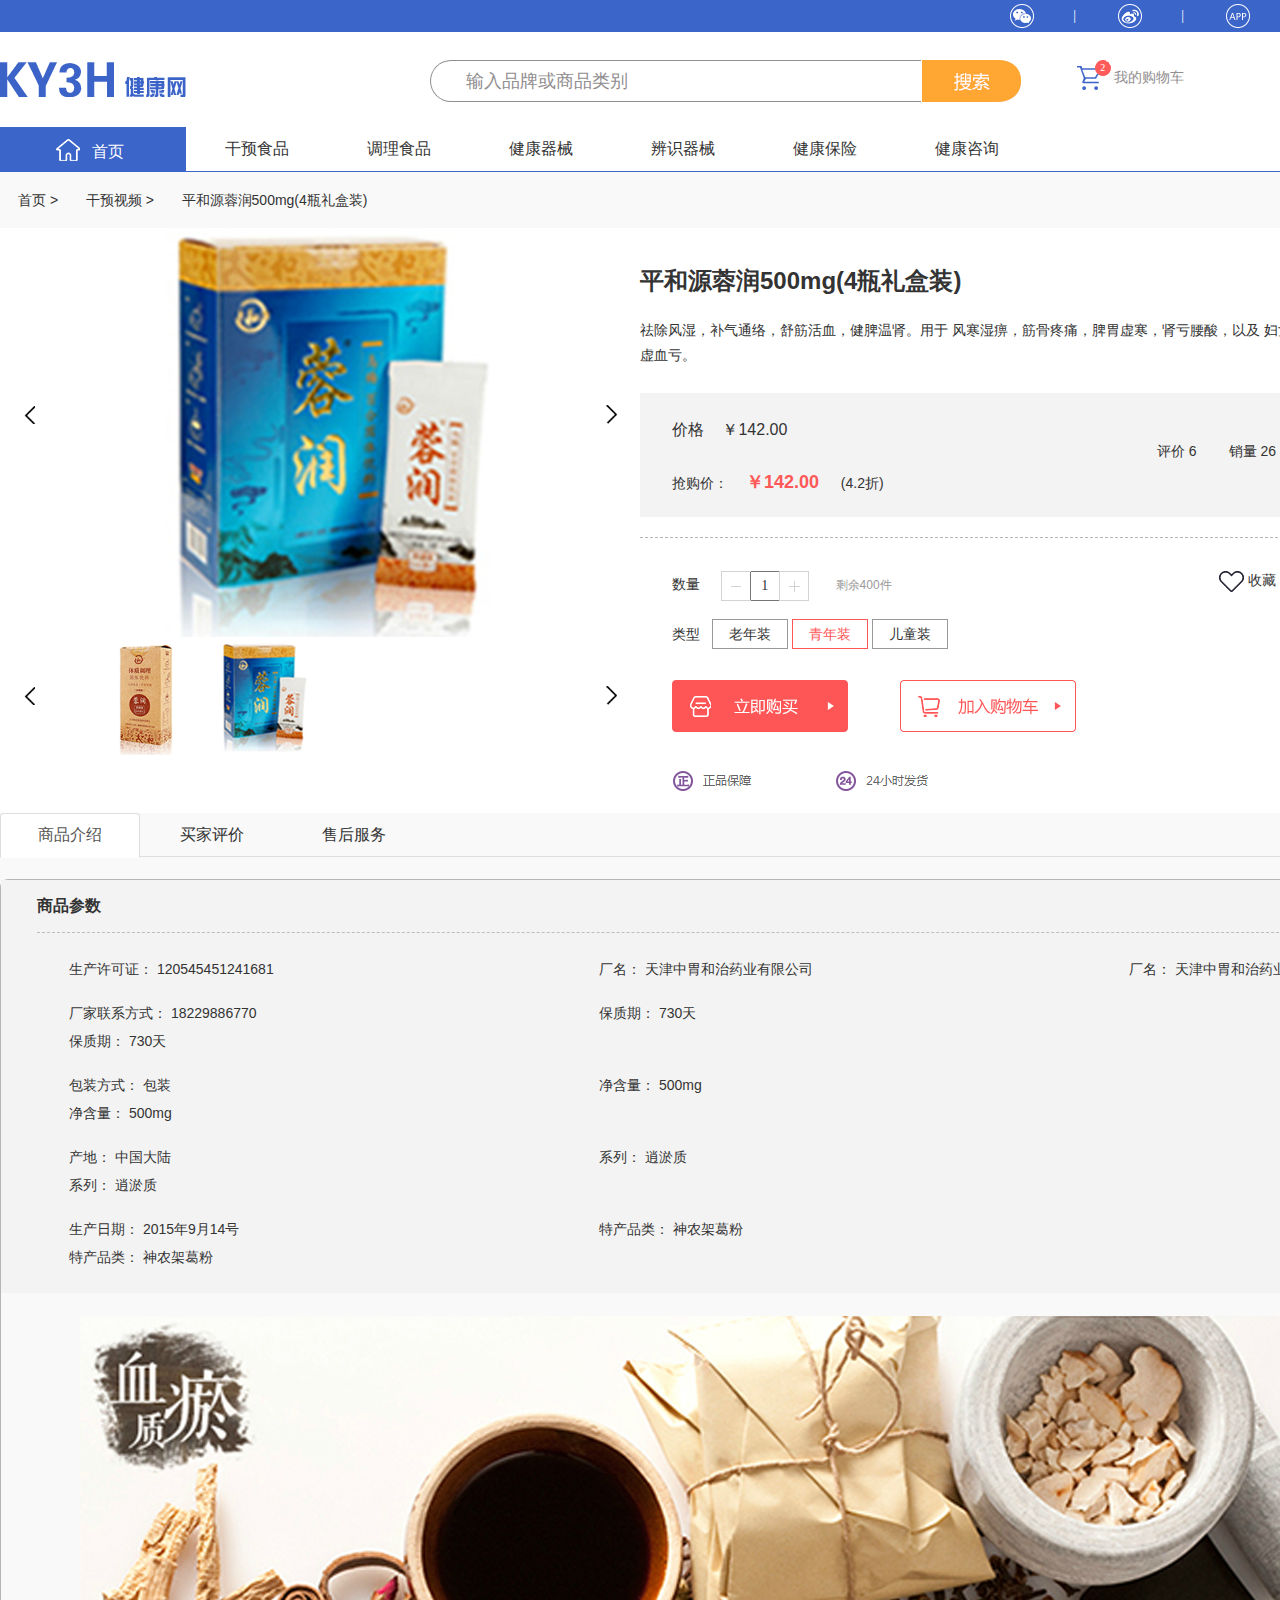
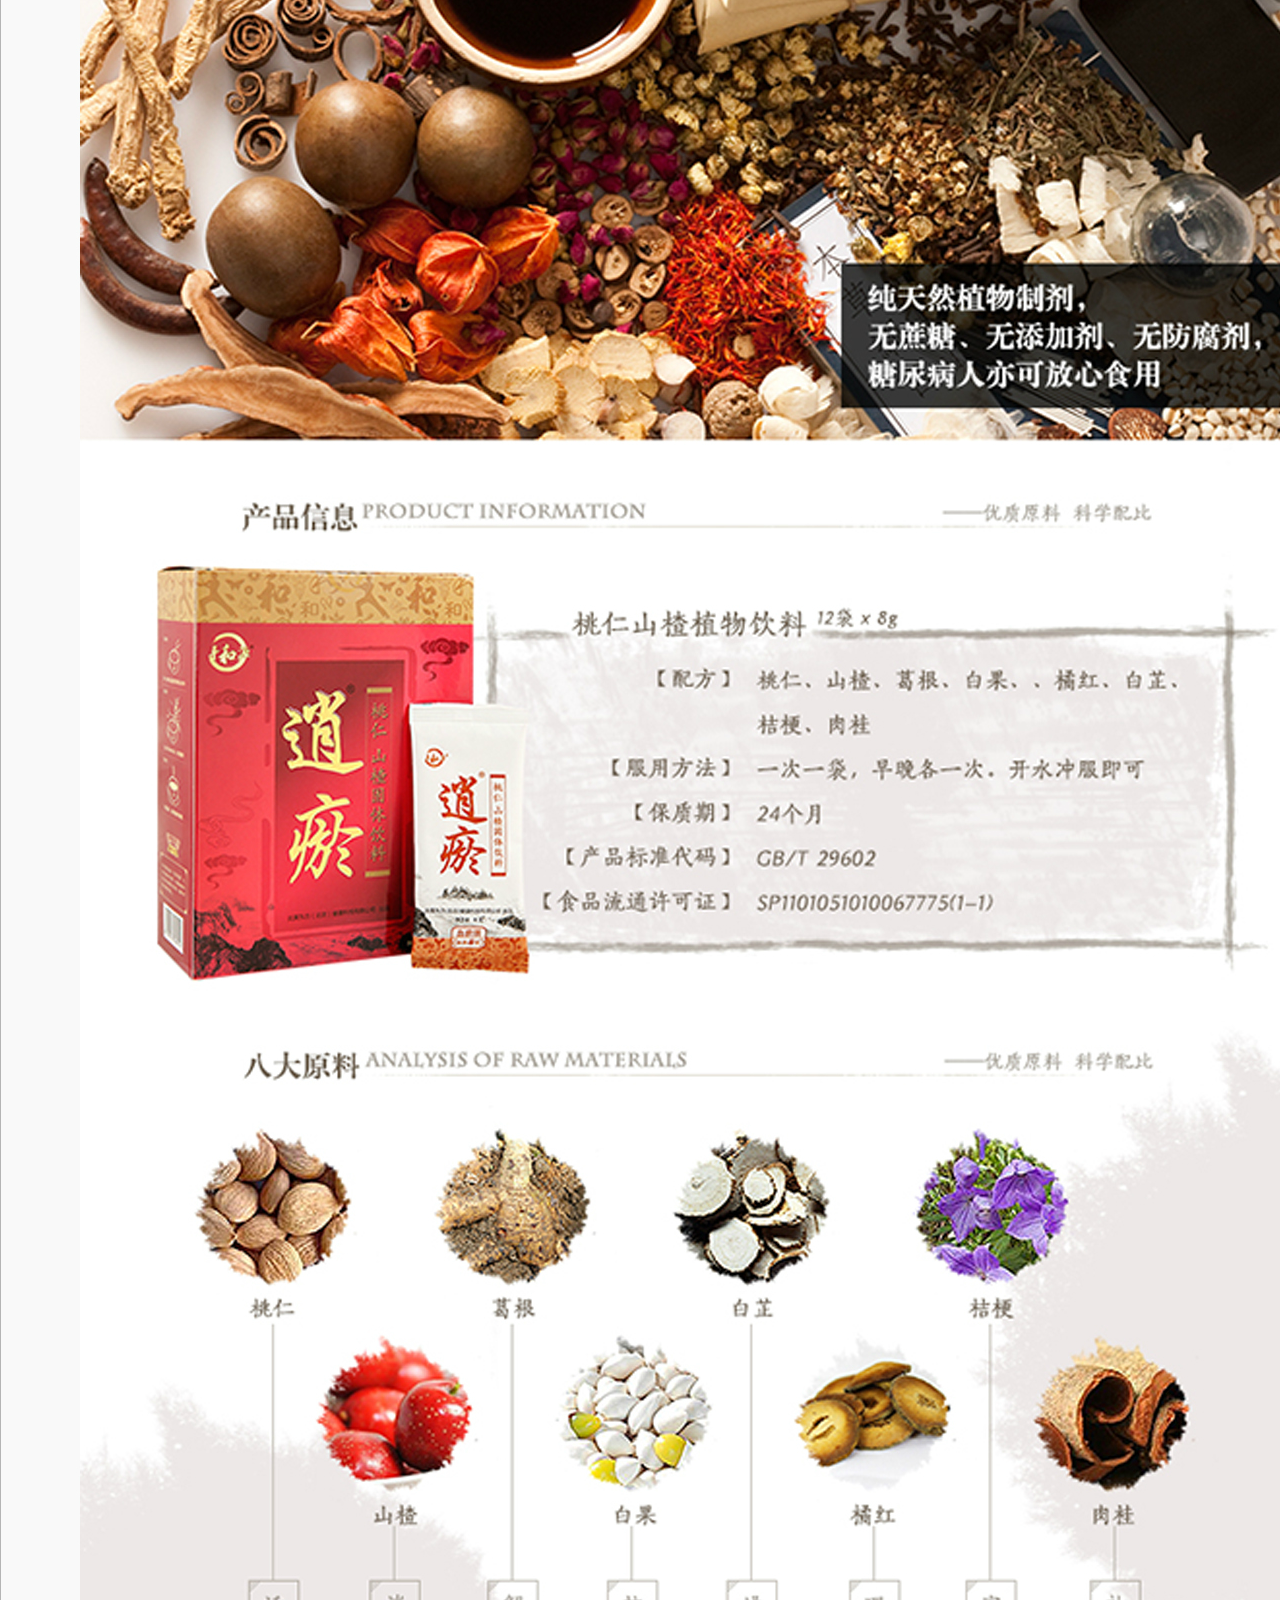
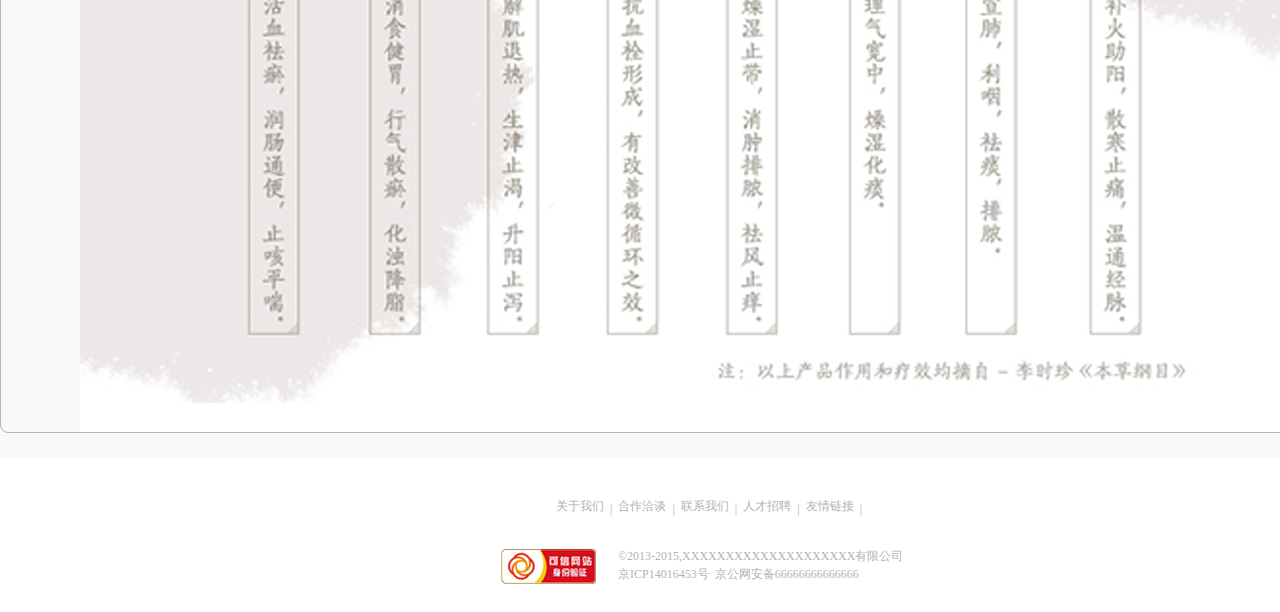
==== commit 686613f6: "dfsa" ====
--- a/goodDetails.html
+++ b/goodDetails.html
@@ -64,9 +64,9 @@
 				</li>
 				<li class="login_box">
 					 <div class="clasify show">
-						 <input type="button" value="登录">
+						 <input type="button" value="登录" style="height: 30px;">
 						 <p>|</p>
-						 <input type="button" value="注册">
+						 <input type="button" value="注册" style="height: 30px;">
 					 </div>
 					 <div class="clasify ">
 						 <img src="images/gew_24.png" alt="">ymisioa
@@ -413,10 +413,10 @@
 			<div class="clearfix">
 				<!-- Nav tabs -->
 				<ul class="nav nav-tabs" role="tablist">
-					<li role="presentation"><a href="#goodsIntroduce" aria-controls="goodsIntroduce" role="tab" data-toggle="tab">
+					<li role="presentation" class="active"><a href="#goodsIntroduce" aria-controls="goodsIntroduce" role="tab" data-toggle="tab">
 						商品介绍
 					</a></li>
-					<li role="presentation" class="active"><a href="#customCommon" aria-controls="customCommon" role="tab" data-toggle="tab">
+					<li role="presentation"><a href="#customCommon" aria-controls="customCommon" role="tab" data-toggle="tab">
 						买家评价
 					</a></li>
 					<li role="presentation"><a href="#selledService" aria-controls="selledService" role="tab" data-toggle="tab">
@@ -427,7 +427,7 @@
 				<!-- Tab panes -->
 				<div class="tab-content margin_top_22 margin_bottom_25" style="border: 1px solid #b5b5b5;border-radius: 8px;">
 					<!-- 商品介绍 -->
-					<div role="tabpanel" class="tab-pane " id="goodsIntroduce">
+					<div role="tabpanel" class="tab-pane active" id="goodsIntroduce">
 						<div class="bg_f3f3f3 padding_left_36">
 							<div class="line_height_52px font_weight_bold font_16" style="border-bottom: 1px dashed #bdbdbd">
 								商品参数
@@ -529,7 +529,6 @@
 							</div>
 
 						</div>
-
 
 						<div class="padding_top_20">
 							<img src="images/goodsImage_0.png" class="img-responsive margin_center">
@@ -544,7 +543,7 @@
 
 					</div>
 					<!-- 评论 -->
-					<div role="tabpanel" class="tab-pane active" id="customCommon">
+					<div role="tabpanel" class="tab-pane" id="customCommon">
 
 						<div class="padding_top_16 padding_bottom_16 padding_left_32 bg_f3f3f3">
 							<img src="images/hrefew_42.png">
@@ -693,7 +692,78 @@
 						</div>
 					</div>
 					<!-- 售后服务 -->
-					<div role="tabpanel" class="tab-pane" id="selledService">selledService</div>
+					<div role="tabpanel" class="tab-pane" id="selledService">
+
+                        <div class="padding_top_16 padding_bottom_16 padding_left_32 bg_f3f3f3">
+                            <img src="images/hrefew_42.png">
+                            <span class="font_weight_bold">售后服务</span>
+                        </div>
+
+                        <div class="bg_ff padding_left_32 padding_right_32 overflow_hidden">
+                            <div class="margin_top_20 overflow_hidden padding_bottom_20" style="border-bottom: 1px dashed #eeeeee;">
+                                <div class="float_left">
+                                    <img src="images/hhee_48.png" class="">
+                                </div>
+                                <div class="float_left margin_left_30">
+                                    <div class="font_18 font_weight_bold">
+                                        当天发货
+                                    </div>
+                                    <div class="margin_top_15">
+                                        下午4点之前下单当天发货
+                                    </div>
+                                </div>
+                            </div>
+                        </div>
+
+                        <div class="bg_ff padding_left_32 padding_right_32 overflow_hidden">
+                            <div class="margin_top_20 overflow_hidden padding_bottom_20" style="border-bottom: 1px dashed #eeeeee;">
+                                <div class="float_left">
+                                    <img src="images/hhee_67.png" class="">
+                                </div>
+                                <div class="float_left margin_left_30">
+                                    <div class="font_18 font_weight_bold">
+                                        7天无理由退货
+                                    </div>
+                                    <div class="margin_top_15">
+                                        <div class="">
+                                            该商品支持7天无理由退货，自商品签收之日起7天内：
+                                        </div>
+                                        <div class="">
+                                            1、商品外包装完整，相关附（配）件齐全；（若有）要求吊牌完整；
+                                        </div>
+                                        <div class="">
+                                            2、商品无显著穿着、无洗涤、无沾染化妆品（如口红等）、无破损等痕迹；
+                                        </div>
+                                        <div>
+                                            可申请无理由退货，包邮商品需要买家承担退货邮费，非包邮商品需要买家承担
+                                            发货和退货邮费。
+                                        </div>
+                                        <div>
+                                            查看相关定义和通用说明
+                                        </div>
+                                    </div>
+                                </div>
+                            </div>
+                        </div>
+
+                        <div class="bg_ff padding_left_32 padding_right_32 overflow_hidden">
+                            <div class="margin_top_20 overflow_hidden padding_bottom_20">
+                                <div class="float_left">
+                                    <img src="images/hhee_74.png" class="">
+                                </div>
+                                <div class="float_left margin_left_30">
+                                    <div class="font_18 font_weight_bold">
+                                        消费者保障服务
+                                    </div>
+                                    <div class="margin_top_15">
+                                        在确认收货15天内，如有商描述不品质量问题、描述不符或未收到货等，您有权申请退款或
+                                        退货，来回邮费由卖家承担。
+                                    </div>
+                                </div>
+                            </div>
+                        </div>
+
+                    </div>
 				</div>
 			</div>
 
